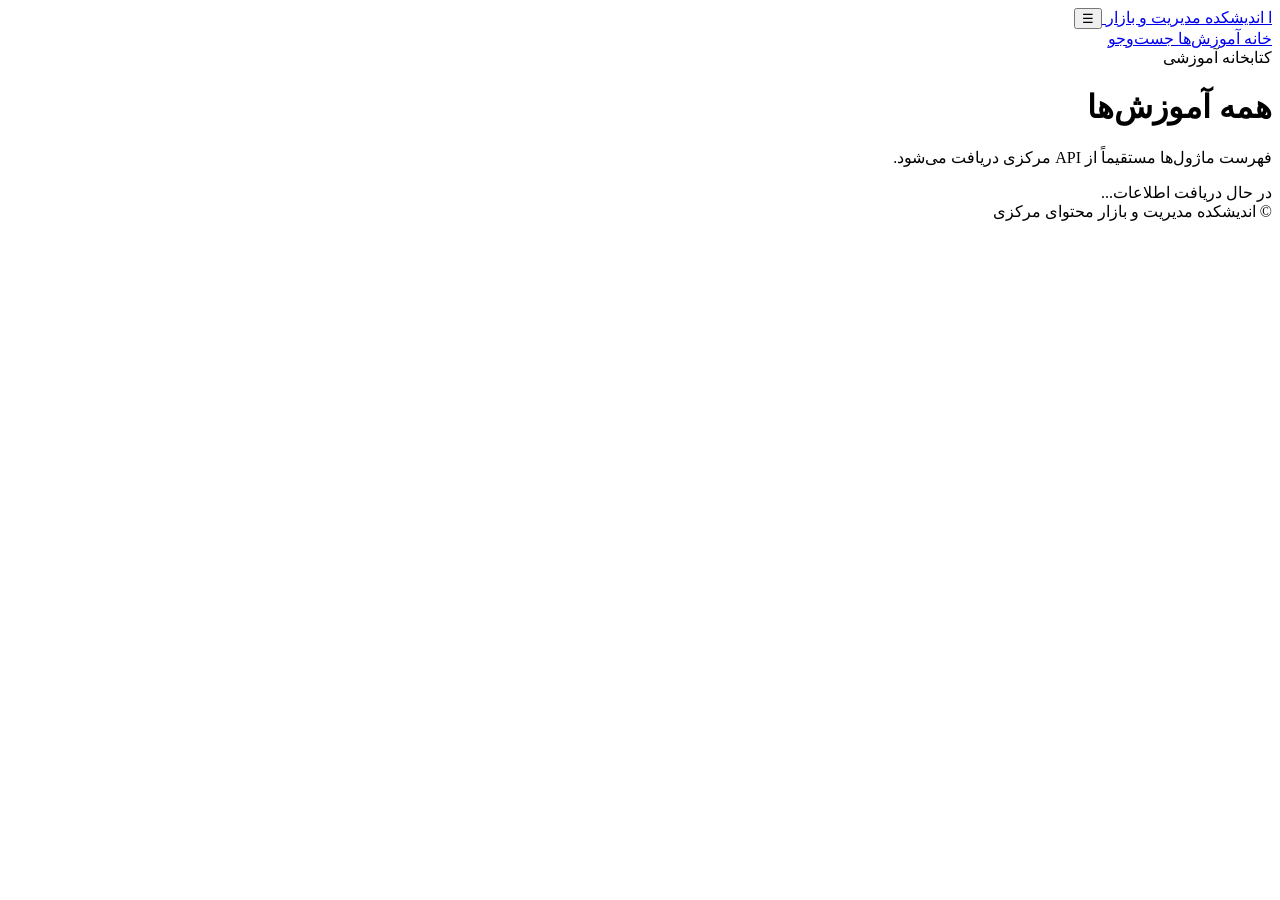
==== website/modules.html @ 37e37bcb "Create modules.html" ====
<!DOCTYPE html>
<html lang="fa" dir="rtl">
<head>

    <meta charset="UTF-8">

    <meta
        name="viewport"
        content="width=device-width, initial-scale=1.0"
    >

    <title>
        آموزش‌ها | اندیشکده مدیریت و بازار
    </title>

    <link rel="stylesheet" href="css/style.css">

</head>

<body>

<header class="site-header">

    <div class="container nav">

        <a href="index.html" class="brand">

            <span class="brand-logo">
                ا
            </span>

            <span>
                اندیشکده مدیریت و بازار
            </span>

        </a>

        <button id="menuBtn" class="menu-btn">
            ☰
        </button>

        <nav id="mainNav">

            <a href="index.html">
                خانه
            </a>

            <a href="modules.html" class="active">
                آموزش‌ها
            </a>

            <a href="search.html">
                جست‌وجو
            </a>

        </nav>

    </div>

</header>


<main class="page">

    <div class="container">

        <div class="page-title">

            <span class="eyebrow">
                کتابخانه آموزشی
            </span>

            <h1>
                همه آموزش‌ها
            </h1>

            <p>
                فهرست ماژول‌ها مستقیماً از API مرکزی دریافت می‌شود.
            </p>

        </div>


        <div id="modulesGrid" class="card-grid">

            <div class="loading">
                در حال دریافت اطلاعات...
            </div>

        </div>

    </div>

</main>


<footer>

    <div class="container footer-content">

        <span>
            © اندیشکده مدیریت و بازار
        </span>

        <span>
            محتوای مرکزی
        </span>

    </div>

</footer>


<script src="js/api.js"></script>
<script src="js/modules.js"></script>

</body>
</html>
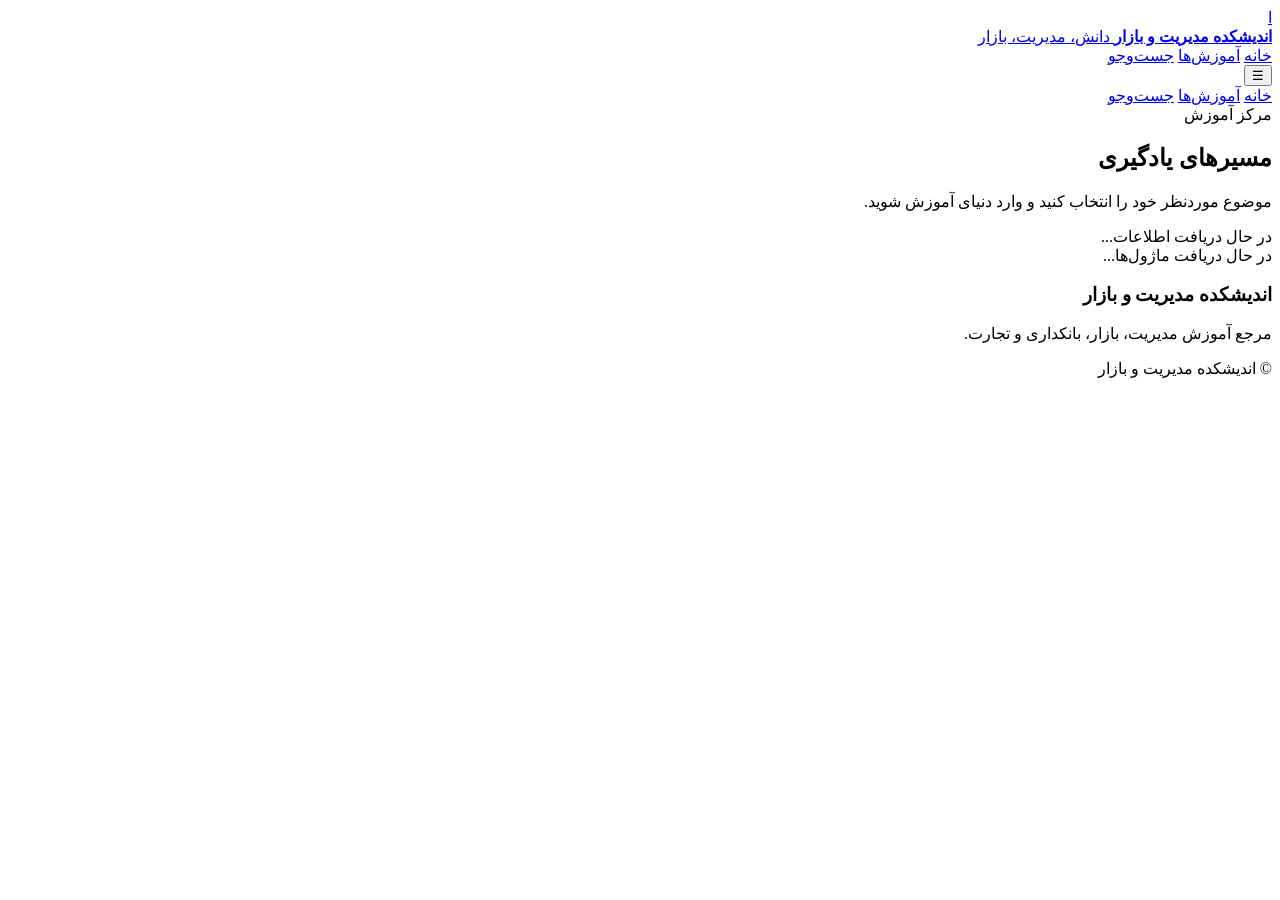
==== commit 4f4590d2: "Update modules.html" ====
--- a/website/modules.html
+++ b/website/modules.html
@@ -3,15 +3,12 @@
 <head>
 
     <meta charset="UTF-8">
+    <meta name="viewport" content="width=device-width, initial-scale=1.0">
 
-    <meta
-        name="viewport"
-        content="width=device-width, initial-scale=1.0"
-    >
+    <meta name="description"
+          content="ماژول‌های آموزشی اندیشکده مدیریت و بازار">
 
-    <title>
-        آموزش‌ها | اندیشکده مدیریت و بازار
-    </title>
+    <title>آموزش‌ها | اندیشکده مدیریت و بازار</title>
 
     <link rel="stylesheet" href="css/style.css">
 
@@ -21,97 +18,105 @@
 
 <header class="site-header">
 
-    <div class="container nav">
+    <div class="container nav-container">
 
         <a href="index.html" class="brand">
+            <div class="brand-icon">ا</div>
 
-            <span class="brand-logo">
-                ا
-            </span>
-
-            <span>
-                اندیشکده مدیریت و بازار
-            </span>
-
+            <div>
+                <strong>اندیشکده مدیریت و بازار</strong>
+                <span>دانش، مدیریت، بازار</span>
+            </div>
         </a>
 
-        <button id="menuBtn" class="menu-btn">
+        <nav class="main-nav">
+            <a href="index.html">خانه</a>
+            <a class="active" href="modules.html">آموزش‌ها</a>
+            <a href="search.html">جست‌وجو</a>
+        </nav>
+
+        <button class="mobile-menu-btn" id="mobileMenuBtn">
             ☰
         </button>
 
-        <nav id="mainNav">
+    </div>
 
-            <a href="index.html">
-                خانه
-            </a>
-
-            <a href="modules.html" class="active">
-                آموزش‌ها
-            </a>
-
-            <a href="search.html">
-                جست‌وجو
-            </a>
-
-        </nav>
-
+    <div class="mobile-nav" id="mobileNav">
+        <a href="index.html">خانه</a>
+        <a href="modules.html">آموزش‌ها</a>
+        <a href="search.html">جست‌وجو</a>
     </div>
 
 </header>
 
 
-<main class="page">
+<main>
+
+<section class="page-hero">
 
     <div class="container">
 
-        <div class="page-title">
+        <span class="section-label">
+            مرکز آموزش
+        </span>
 
-            <span class="eyebrow">
-                کتابخانه آموزشی
-            </span>
+        <h1>
+            مسیرهای یادگیری
+        </h1>
 
-            <h1>
-                همه آموزش‌ها
-            </h1>
+        <p>
+            موضوع موردنظر خود را انتخاب کنید و وارد دنیای آموزش شوید.
+        </p>
 
-            <p>
-                فهرست ماژول‌ها مستقیماً از API مرکزی دریافت می‌شود.
-            </p>
+    </div>
 
+</section>
+
+
+<section class="section">
+
+    <div class="container">
+
+        <div id="modulesStatus" class="api-status">
+            در حال دریافت اطلاعات...
         </div>
 
+        <div id="modulesGrid" class="module-grid">
 
-        <div id="modulesGrid" class="card-grid">
-
-            <div class="loading">
-                در حال دریافت اطلاعات...
+            <div class="loading-card">
+                در حال دریافت ماژول‌ها...
             </div>
 
         </div>
 
     </div>
 
+</section>
+
 </main>
 
 
-<footer>
+<footer class="site-footer">
 
-    <div class="container footer-content">
+    <div class="container footer-grid">
 
-        <span>
-            © اندیشکده مدیریت و بازار
-        </span>
+        <div>
+            <h3>اندیشکده مدیریت و بازار</h3>
+            <p>مرجع آموزش مدیریت، بازار، بانکداری و تجارت.</p>
+        </div>
 
-        <span>
-            محتوای مرکزی
-        </span>
+    </div>
 
+    <div class="footer-bottom">
+        © <span id="currentYear"></span>
+        اندیشکده مدیریت و بازار
     </div>
 
 </footer>
 
 
 <script src="js/api.js"></script>
+<script src="js/common.js"></script>
 <script src="js/modules.js"></script>
 
 </body>
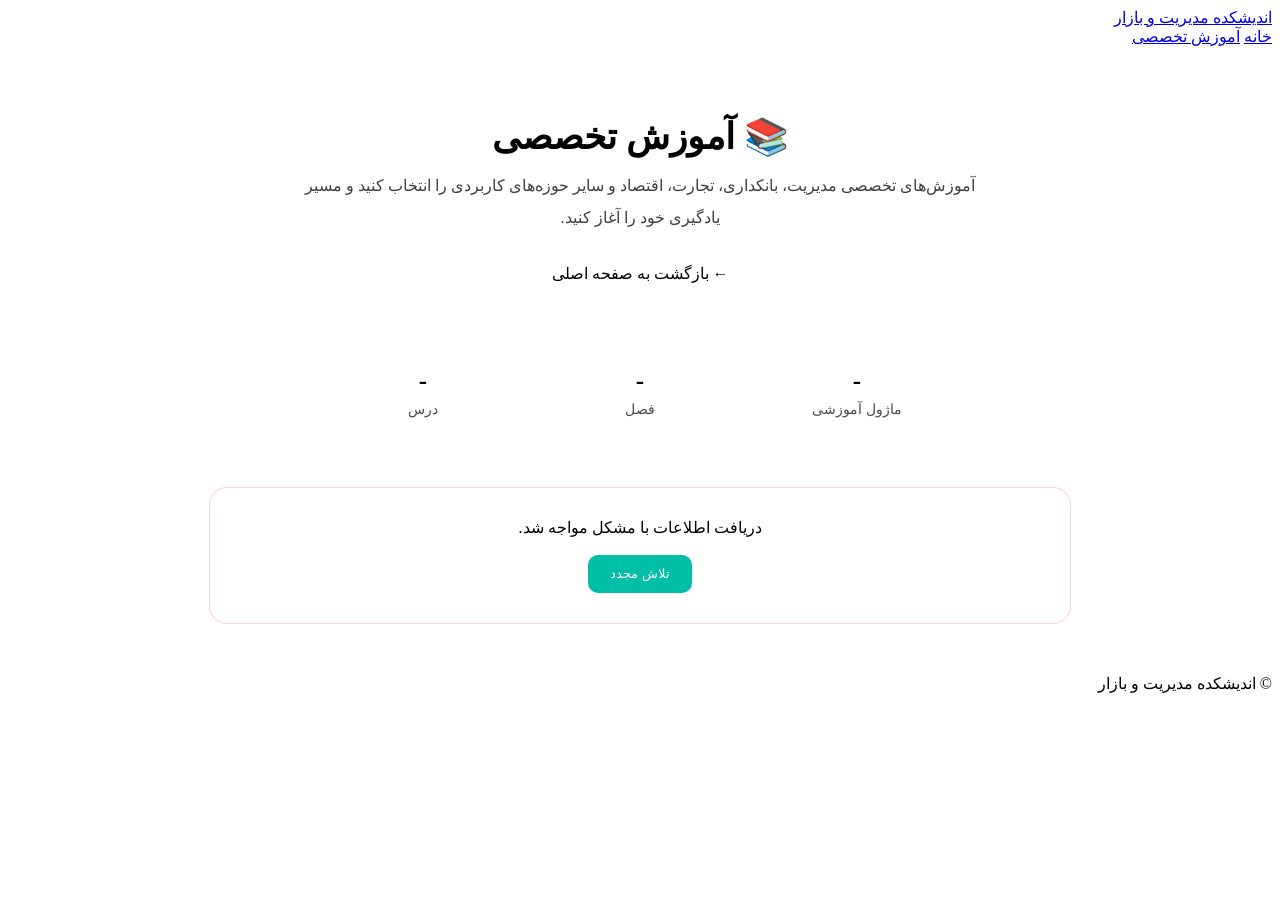
==== commit 28190a59: "Update modules.html" ====
--- a/website/modules.html
+++ b/website/modules.html
@@ -1,123 +1,749 @@
 <!DOCTYPE html>
 <html lang="fa" dir="rtl">
 <head>
-
     <meta charset="UTF-8">
     <meta name="viewport" content="width=device-width, initial-scale=1.0">
 
-    <meta name="description"
-          content="ماژول‌های آموزشی اندیشکده مدیریت و بازار">
-
-    <title>آموزش‌ها | اندیشکده مدیریت و بازار</title>
-
-    <link rel="stylesheet" href="css/style.css">
-
+    <title>آموزش تخصصی | اندیشکده مدیریت و بازار</title>
+
+    <meta
+        name="description"
+        content="دوره‌ها و آموزش‌های تخصصی اندیشکده مدیریت و بازار"
+    >
+
+    <link rel="stylesheet" href="style.css">
+
+    <style>
+        .page-header {
+            padding: 70px 20px 30px;
+            text-align: center;
+        }
+
+        .page-header h1 {
+            margin: 0 0 12px;
+            font-size: 36px;
+        }
+
+        .page-header p {
+            margin: 0 auto;
+            max-width: 700px;
+            opacity: .75;
+            line-height: 2;
+        }
+
+        .stats {
+            display: flex;
+            justify-content: center;
+            gap: 15px;
+            flex-wrap: wrap;
+            margin: 25px auto 45px;
+            padding: 0 20px;
+        }
+
+        .stat-box {
+            min-width: 150px;
+            padding: 18px 25px;
+            border-radius: 16px;
+            background: rgba(255,255,255,.06);
+            border: 1px solid rgba(255,255,255,.08);
+            text-align: center;
+        }
+
+        .stat-box strong {
+            display: block;
+            font-size: 25px;
+            margin-bottom: 5px;
+        }
+
+        .stat-box span {
+            opacity: .7;
+            font-size: 14px;
+        }
+
+        .modules-container {
+            width: min(1200px, calc(100% - 40px));
+            margin: 0 auto 70px;
+
+            display: grid;
+            grid-template-columns: repeat(auto-fit, minmax(260px, 1fr));
+            gap: 20px;
+        }
+
+        .module-card {
+            display: block;
+            text-decoration: none;
+            color: inherit;
+
+            padding: 28px;
+            min-height: 220px;
+
+            border-radius: 22px;
+            background: rgba(255,255,255,.055);
+            border: 1px solid rgba(255,255,255,.09);
+
+            transition:
+                transform .25s ease,
+                border-color .25s ease,
+                background .25s ease,
+                box-shadow .25s ease;
+        }
+
+        .module-card:hover {
+            transform: translateY(-6px);
+            border-color: rgba(0, 200, 180, .45);
+            background: rgba(255,255,255,.08);
+            box-shadow: 0 15px 40px rgba(0,0,0,.18);
+        }
+
+        .module-icon {
+            width: 55px;
+            height: 55px;
+
+            display: flex;
+            align-items: center;
+            justify-content: center;
+
+            border-radius: 16px;
+            background: rgba(0, 200, 180, .12);
+
+            font-size: 26px;
+            margin-bottom: 20px;
+        }
+
+        .module-card h2 {
+            margin: 0 0 12px;
+            font-size: 21px;
+        }
+
+        .module-card p {
+            margin: 0 0 20px;
+            line-height: 1.9;
+            opacity: .7;
+            min-height: 55px;
+        }
+
+        .module-meta {
+            display: flex;
+            gap: 10px;
+            flex-wrap: wrap;
+        }
+
+        .module-meta span {
+            display: inline-block;
+            padding: 6px 11px;
+            border-radius: 9px;
+            background: rgba(255,255,255,.06);
+            font-size: 13px;
+            opacity: .8;
+        }
+
+        .loading,
+        .error,
+        .empty {
+            width: min(800px, calc(100% - 40px));
+            margin: 50px auto;
+            padding: 30px;
+            text-align: center;
+            border-radius: 18px;
+            background: rgba(255,255,255,.05);
+        }
+
+        .error {
+            border: 1px solid rgba(255,80,80,.25);
+        }
+
+        .retry-button {
+            margin-top: 18px;
+            padding: 11px 22px;
+            border: 0;
+            border-radius: 10px;
+            cursor: pointer;
+            font-family: inherit;
+            background: #00bfa6;
+            color: white;
+        }
+
+        .back-home {
+            display: inline-block;
+            margin-top: 20px;
+            padding: 10px 18px;
+            border-radius: 10px;
+            text-decoration: none;
+            background: rgba(255,255,255,.06);
+            color: inherit;
+        }
+
+        @media (max-width: 600px) {
+            .page-header {
+                padding-top: 45px;
+            }
+
+            .page-header h1 {
+                font-size: 28px;
+            }
+
+            .modules-container {
+                width: min(100% - 25px, 1200px);
+                grid-template-columns: 1fr;
+            }
+
+            .stat-box {
+                min-width: 120px;
+            }
+        }
+    </style>
 </head>
 
 <body>
 
-<header class="site-header">
-
-    <div class="container nav-container">
-
-        <a href="index.html" class="brand">
-            <div class="brand-icon">ا</div>
+    <!-- Header -->
+    <header>
+        <div class="container">
+
+            <a href="index.html" class="logo">
+                اندیشکده مدیریت و بازار
+            </a>
+
+            <nav>
+                <a href="index.html">خانه</a>
+                <a href="modules.html" class="active">آموزش تخصصی</a>
+            </nav>
+
+        </div>
+    </header>
+
+
+    <!-- Page Header -->
+    <main>
+
+        <section class="page-header">
+
+            <h1>📚 آموزش تخصصی</h1>
+
+            <p>
+                آموزش‌های تخصصی مدیریت، بانکداری، تجارت، اقتصاد و سایر حوزه‌های
+                کاربردی را انتخاب کنید و مسیر یادگیری خود را آغاز کنید.
+            </p>
+
+            <a href="index.html" class="back-home">
+                ← بازگشت به صفحه اصلی
+            </a>
+
+        </section>
+
+
+        <!-- Statistics -->
+        <section class="stats" id="stats">
+
+            <div class="stat-box">
+                <strong id="moduleCount">-</strong>
+                <span>ماژول آموزشی</span>
+            </div>
+
+            <div class="stat-box">
+                <strong id="chapterCount">-</strong>
+                <span>فصل</span>
+            </div>
+
+            <div class="stat-box">
+                <strong id="lessonCount">-</strong>
+                <span>درس</span>
+            </div>
+
+        </section>
+
+
+        <!-- Loading -->
+        <div id="loading" class="loading">
+            در حال دریافت دوره‌های آموزشی...
+        </div>
+
+
+        <!-- Error -->
+        <div id="error" class="error" style="display:none;">
 
             <div>
-                <strong>اندیشکده مدیریت و بازار</strong>
-                <span>دانش، مدیریت، بازار</span>
+                دریافت اطلاعات با مشکل مواجه شد.
             </div>
-        </a>
-
-        <nav class="main-nav">
-            <a href="index.html">خانه</a>
-            <a class="active" href="modules.html">آموزش‌ها</a>
-            <a href="search.html">جست‌وجو</a>
-        </nav>
-
-        <button class="mobile-menu-btn" id="mobileMenuBtn">
-            ☰
-        </button>
-
-    </div>
-
-    <div class="mobile-nav" id="mobileNav">
-        <a href="index.html">خانه</a>
-        <a href="modules.html">آموزش‌ها</a>
-        <a href="search.html">جست‌وجو</a>
-    </div>
-
-</header>
-
-
-<main>
-
-<section class="page-hero">
-
-    <div class="container">
-
-        <span class="section-label">
-            مرکز آموزش
-        </span>
-
-        <h1>
-            مسیرهای یادگیری
-        </h1>
-
-        <p>
-            موضوع موردنظر خود را انتخاب کنید و وارد دنیای آموزش شوید.
-        </p>
-
-    </div>
-
-</section>
-
-
-<section class="section">
-
-    <div class="container">
-
-        <div id="modulesStatus" class="api-status">
-            در حال دریافت اطلاعات...
+
+            <button
+                id="retryButton"
+                class="retry-button"
+                type="button"
+            >
+                تلاش مجدد
+            </button>
+
         </div>
 
-        <div id="modulesGrid" class="module-grid">
-
-            <div class="loading-card">
-                در حال دریافت ماژول‌ها...
-            </div>
-
+
+        <!-- Empty -->
+        <div id="empty" class="empty" style="display:none;">
+            هنوز ماژول آموزشی‌ای ثبت نشده است.
         </div>
 
-    </div>
-
-</section>
-
-</main>
-
-
-<footer class="site-footer">
-
-    <div class="container footer-grid">
-
-        <div>
-            <h3>اندیشکده مدیریت و بازار</h3>
-            <p>مرجع آموزش مدیریت، بازار، بانکداری و تجارت.</p>
+
+        <!-- Modules -->
+        <section
+            id="modulesContainer"
+            class="modules-container"
+            style="display:none;"
+        ></section>
+
+    </main>
+
+
+    <!-- Footer -->
+    <footer>
+
+        <div class="container">
+
+            <p>
+                © اندیشکده مدیریت و بازار
+            </p>
+
         </div>
 
-    </div>
-
-    <div class="footer-bottom">
-        © <span id="currentYear"></span>
-        اندیشکده مدیریت و بازار
-    </div>
-
-</footer>
-
-
-<script src="js/api.js"></script>
-<script src="js/common.js"></script>
-<script src="js/modules.js"></script>
+    </footer>
+
+
+    <script>
+
+        /*
+         * API
+         *
+         * در Render، درخواست /api به API ربات متصل می‌شود.
+         *
+         * بنابراین لازم نیست آدرس دامنه ربات را اینجا هاردکد کنیم.
+         */
+
+        const API_BASE = "/api";
+
+
+        /*
+         * عناصر صفحه
+         */
+
+        const loadingElement =
+            document.getElementById("loading");
+
+        const errorElement =
+            document.getElementById("error");
+
+        const emptyElement =
+            document.getElementById("empty");
+
+        const modulesContainer =
+            document.getElementById("modulesContainer");
+
+        const retryButton =
+            document.getElementById("retryButton");
+
+        const moduleCountElement =
+            document.getElementById("moduleCount");
+
+        const chapterCountElement =
+            document.getElementById("chapterCount");
+
+        const lessonCountElement =
+            document.getElementById("lessonCount");
+
+
+        /*
+         * آیکون ماژول‌ها
+         */
+
+        const moduleIcons = {
+
+            banking: "🏦",
+
+            management: "📚",
+
+            international_trade: "🌍",
+
+            marketing_sales: "📈",
+
+            economics_market: "💰",
+
+            employment_exam: "📝",
+
+            psychology_social_work: "🧠",
+
+            finance: "💳",
+
+            default: "📘"
+
+        };
+
+
+        /*
+         * گرفتن آیکون
+         */
+
+        function getModuleIcon(moduleId) {
+
+            return moduleIcons[moduleId] ||
+                   moduleIcons.default;
+
+        }
+
+
+        /*
+         * فرار دادن متن از HTML
+         *
+         * برای اینکه اگر محتوای API شامل HTML ناخواسته بود،
+         * مستقیماً وارد صفحه نشود.
+         */
+
+        function escapeHTML(value) {
+
+            if (value === null || value === undefined) {
+                return "";
+            }
+
+            return String(value)
+                .replace(/&/g, "&amp;")
+                .replace(/</g, "&lt;")
+                .replace(/>/g, "&gt;")
+                .replace(/"/g, "&quot;")
+                .replace(/'/g, "&#039;");
+        }
+
+
+        /*
+         * دریافت اطلاعات API
+         */
+
+        async function fetchJSON(url) {
+
+            const response = await fetch(url, {
+                method: "GET",
+                headers: {
+                    "Accept": "application/json"
+                }
+            });
+
+            if (!response.ok) {
+
+                throw new Error(
+                    `HTTP ${response.status}`
+                );
+
+            }
+
+            return await response.json();
+        }
+
+
+        /*
+         * نمایش وضعیت اولیه
+         */
+
+        function showLoading() {
+
+            loadingElement.style.display = "block";
+
+            errorElement.style.display = "none";
+
+            emptyElement.style.display = "none";
+
+            modulesContainer.style.display = "none";
+
+        }
+
+
+        /*
+         * نمایش خطا
+         */
+
+        function showError() {
+
+            loadingElement.style.display = "none";
+
+            errorElement.style.display = "block";
+
+            emptyElement.style.display = "none";
+
+            modulesContainer.style.display = "none";
+
+        }
+
+
+        /*
+         * نمایش محتوای اصلی
+         */
+
+        function showContent() {
+
+            loadingElement.style.display = "none";
+
+            errorElement.style.display = "none";
+
+        }
+
+
+        /*
+         * ساخت کارت ماژول
+         */
+
+        function createModuleCard(module) {
+
+            /*
+             * شناسه واقعی ماژول
+             *
+             * برای بانکداری:
+             *
+             * banking
+             *
+             * لینک نهایی:
+             *
+             * chapter.html?module=banking
+             */
+
+            const moduleId =
+                String(module.id || "").trim();
+
+
+            if (!moduleId) {
+                return "";
+            }
+
+
+            const title =
+                escapeHTML(
+                    module.title ||
+                    "ماژول آموزشی"
+                );
+
+
+            const description =
+                escapeHTML(
+                    module.description ||
+                    "مشاهده فصل‌ها و درس‌های آموزشی"
+                );
+
+
+            const chapterCount =
+                Number(module.chapter_count || 0);
+
+
+            const lessonCount =
+                Number(module.lesson_count || 0);
+
+
+            /*
+             * لینک بسیار مهم
+             */
+
+            const chapterURL =
+                `chapter.html?module=${encodeURIComponent(moduleId)}`;
+
+
+            return `
+
+                <a
+                    href="${chapterURL}"
+                    class="module-card"
+                    data-module="${escapeHTML(moduleId)}"
+                >
+
+                    <div class="module-icon">
+                        ${getModuleIcon(moduleId)}
+                    </div>
+
+                    <h2>
+                        ${title}
+                    </h2>
+
+                    <p>
+                        ${description}
+                    </p>
+
+                    <div class="module-meta">
+
+                        <span>
+                            📖 ${chapterCount} فصل
+                        </span>
+
+                        <span>
+                            📝 ${lessonCount} درس
+                        </span>
+
+                    </div>
+
+                </a>
+
+            `;
+
+        }
+
+
+        /*
+         * نمایش ماژول‌ها
+         */
+
+        function renderModules(modules) {
+
+            if (!Array.isArray(modules)) {
+
+                throw new Error(
+                    "ساختار اطلاعات ماژول‌ها نامعتبر است."
+                );
+
+            }
+
+
+            if (modules.length === 0) {
+
+                loadingElement.style.display = "none";
+
+                errorElement.style.display = "none";
+
+                emptyElement.style.display = "block";
+
+                modulesContainer.style.display = "none";
+
+                return;
+
+            }
+
+
+            const cards = modules
+                .map(createModuleCard)
+                .filter(Boolean)
+                .join("");
+
+
+            modulesContainer.innerHTML = cards;
+
+            modulesContainer.style.display = "grid";
+
+            emptyElement.style.display = "none";
+
+        }
+
+
+        /*
+         * دریافت آمار
+         */
+
+        async function loadStats() {
+
+            try {
+
+                const data =
+                    await fetchJSON(API_BASE);
+
+                if (data.statistics) {
+
+                    moduleCountElement.textContent =
+                        data.statistics.modules ?? "-";
+
+                    chapterCountElement.textContent =
+                        data.statistics.chapters ?? "-";
+
+                    lessonCountElement.textContent =
+                        data.statistics.lessons ?? "-";
+
+                }
+
+            } catch (error) {
+
+                console.warn(
+                    "Statistics could not be loaded:",
+                    error
+                );
+
+            }
+
+        }
+
+
+        /*
+         * دریافت ماژول‌ها
+         */
+
+        async function loadModules() {
+
+            showLoading();
+
+            try {
+
+                const data =
+                    await fetchJSON(
+                        `${API_BASE}/modules`
+                    );
+
+
+                /*
+                 * API ممکن است مستقیماً آرایه برگرداند
+                 * یا داخل کلید modules قرار دهد.
+                 */
+
+                let modules;
+
+
+                if (Array.isArray(data)) {
+
+                    modules = data;
+
+                } else if (Array.isArray(data.modules)) {
+
+                    modules = data.modules;
+
+                } else {
+
+                    throw new Error(
+                        "API modules structure is invalid."
+                    );
+
+                }
+
+
+                renderModules(modules);
+
+                showContent();
+
+                await loadStats();
+
+            } catch (error) {
+
+                console.error(
+                    "Failed to load modules:",
+                    error
+                );
+
+                showError();
+
+            }
+
+        }
+
+
+        /*
+         * تلاش مجدد
+         */
+
+        retryButton.addEventListener(
+            "click",
+            loadModules
+        );
+
+
+        /*
+         * شروع صفحه
+         */
+
+        document.addEventListener(
+            "DOMContentLoaded",
+            () => {
+
+                loadModules();
+
+            }
+        );
+
+    </script>
 
 </body>
 </html>
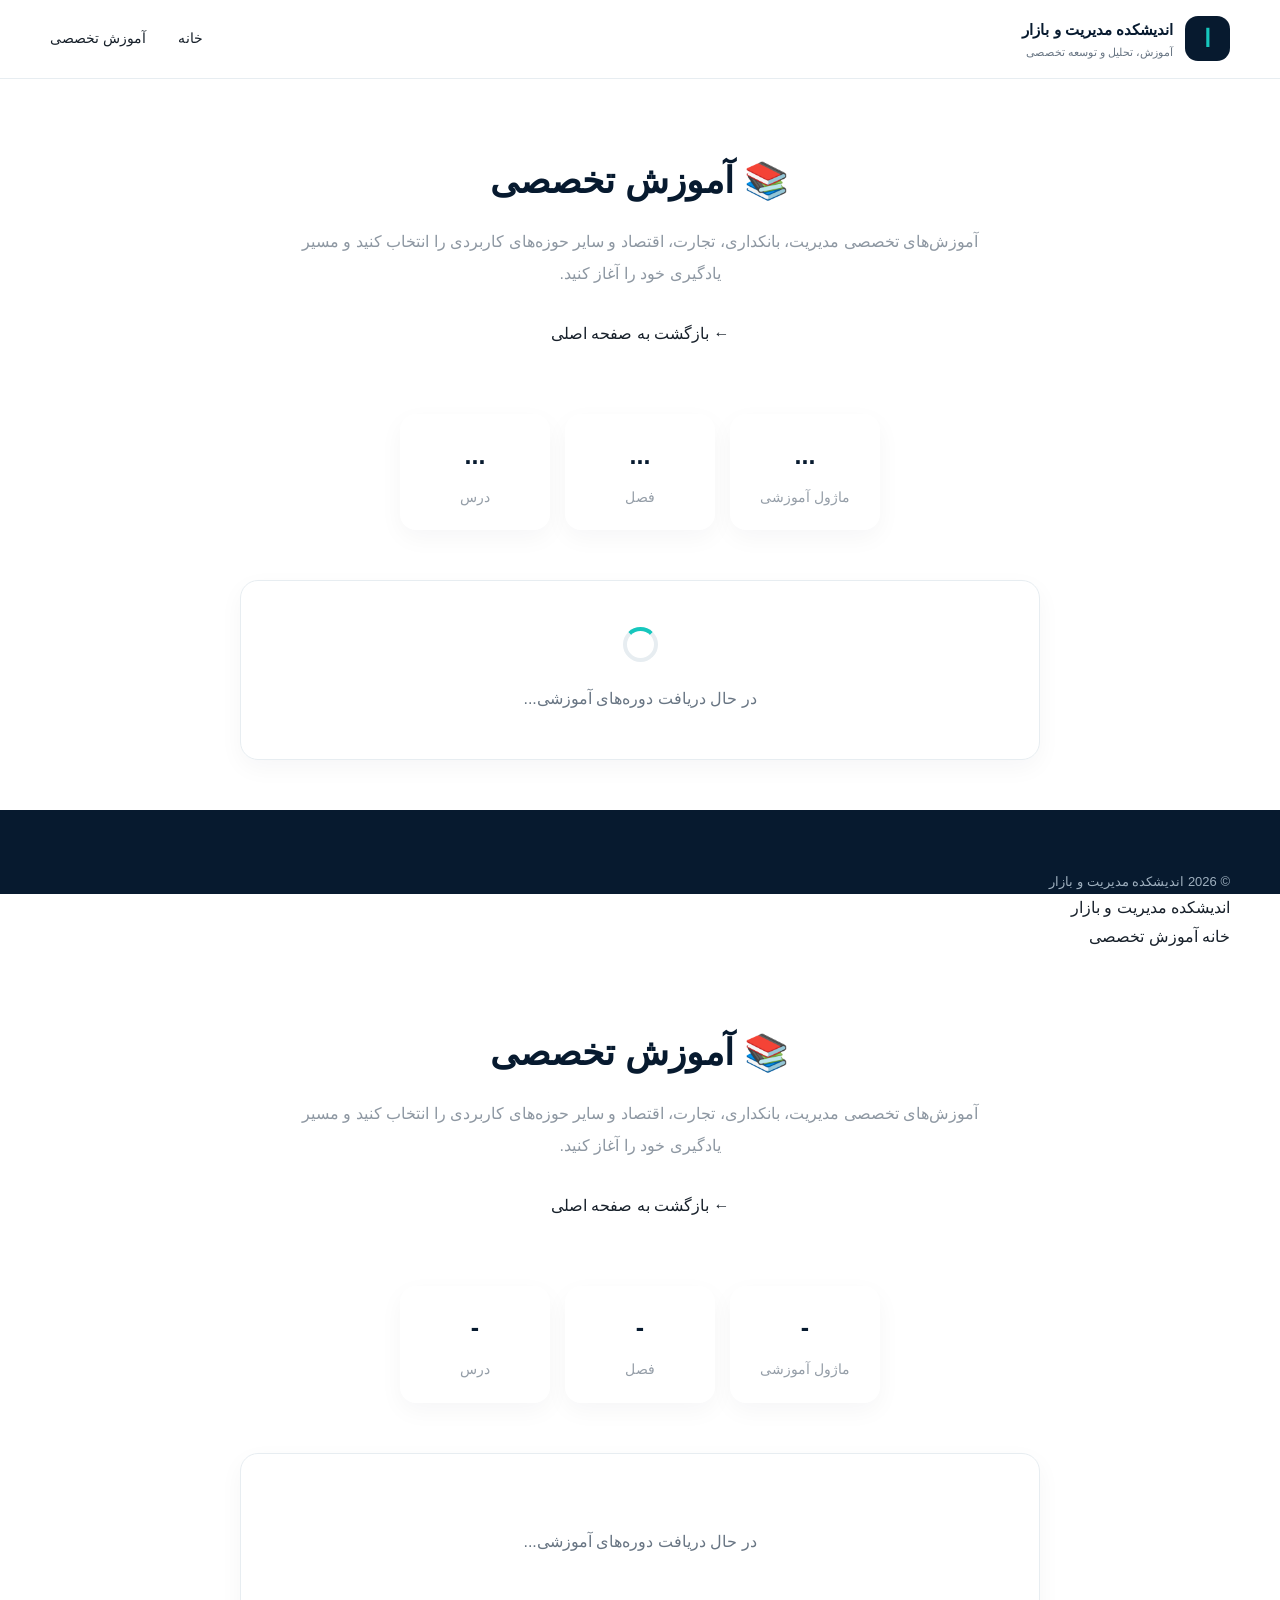
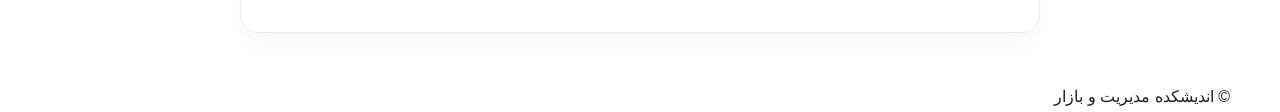
==== commit 713c41e9: "Update modules.html" ====
--- a/website/modules.html
+++ b/website/modules.html
@@ -5,7 +5,406 @@
     <meta name="viewport" content="width=device-width, initial-scale=1.0">
 
     <title>آموزش تخصصی | اندیشکده مدیریت و بازار</title>
-
+<!DOCTYPE html>
+<html lang="fa" dir="rtl">
+<head>
+    <meta charset="UTF-8">
+    <meta
+        name="viewport"
+        content="width=device-width, initial-scale=1.0"
+    >
+    <title>آموزش تخصصی | اندیشکده مدیریت و بازار</title>
+    <meta
+        name="description"
+        content="دوره‌ها و آموزش‌های تخصصی اندیشکده مدیریت و بازار"
+    >
+    <!-- مسیر صحیح CSS -->
+    <link
+        rel="stylesheet"
+        href="css/style.css"
+    >
+    <style>
+        .page-header {
+            padding: 70px 20px 30px;
+            text-align: center;
+        }
+        .page-header h1 {
+            margin: 0 0 12px;
+            font-size: 36px;
+            color: var(--navy);
+        }
+        .page-header p {
+            margin: 0 auto;
+            max-width: 720px;
+            color: var(--muted);
+            line-height: 2;
+        }
+        .back-home {
+            display: inline-flex;
+            align-items: center;
+            justify-content: center;
+            margin-top: 22px;
+            padding: 10px 18px;
+            border-radius: 10px;
+            background: var(--navy);
+            color: white;
+            transition: .2s;
+        }
+        .back-home:hover {
+            transform: translateY(-2px);
+            background: var(--navy-2);
+        }
+        .stats {
+            width: min(900px, calc(100% - 40px));
+            margin: 20px auto 45px;
+            display: grid;
+            grid-template-columns:
+                repeat(3, minmax(0, 1fr));
+            gap: 18px;
+        }
+        .stat-box {
+            background: white;
+            border: 1px solid var(--gray-2);
+            border-radius: var(--radius);
+            padding: 24px;
+            text-align: center;
+            box-shadow:
+                0 8px 25px rgba(7, 26, 47, .04);
+        }
+        .stat-box strong {
+            display: block;
+            color: var(--navy);
+            font-size: 32px;
+            margin-bottom: 5px;
+        }
+        .stat-box span {
+            color: var(--muted);
+            font-size: 13px;
+        }
+        .modules-container {
+            width: min(1200px, calc(100% - 40px));
+            margin: 0 auto 80px;
+            display: grid;
+            grid-template-columns:
+                repeat(3, minmax(0, 1fr));
+            gap: 22px;
+        }
+        .module-card {
+            position: relative;
+            display: block;
+            min-height: 245px;
+            padding: 28px;
+            background: white;
+            border: 1px solid var(--gray-2);
+            border-radius: var(--radius);
+            color: inherit;
+            text-decoration: none;
+            overflow: hidden;
+            box-shadow:
+                0 8px 25px rgba(7, 26, 47, .04);
+            transition:
+                transform .25s ease,
+                box-shadow .25s ease,
+                border-color .25s ease;
+        }
+        .module-card::after {
+            content: "";
+            position: absolute;
+            width: 120px;
+            height: 120px;
+            left: -45px;
+            bottom: -45px;
+            border-radius: 50%;
+            background:
+                rgba(22, 199, 189, .08);
+            pointer-events: none;
+        }
+        .module-card:hover {
+            transform: translateY(-6px);
+            border-color:
+                rgba(22, 199, 189, .45);
+            box-shadow:
+                0 18px 45px
+                rgba(7, 26, 47, .10);
+        }
+        .module-icon {
+            width: 58px;
+            height: 58px;
+            display: grid;
+            place-items: center;
+            margin-bottom: 18px;
+            border-radius: 16px;
+            background: var(--gray);
+            font-size: 27px;
+        }
+        .module-card h2 {
+            margin: 0 0 10px;
+            color: var(--navy);
+            font-size: 20px;
+        }
+        .module-card p {
+            margin: 0;
+            min-height: 52px;
+            color: var(--muted);
+            font-size: 13px;
+            line-height: 1.9;
+        }
+        .module-meta {
+            display: flex;
+            flex-wrap: wrap;
+            gap: 9px;
+            margin-top: 20px;
+        }
+        .module-meta span {
+            display: inline-flex;
+            align-items: center;
+            padding: 6px 10px;
+            border-radius: 9px;
+            background: var(--gray);
+            color: var(--muted);
+            font-size: 12px;
+        }
+        .loading,
+        .error,
+        .empty {
+            width: min(800px, calc(100% - 40px));
+            margin: 50px auto;
+            padding: 30px;
+            text-align: center;
+            background: white;
+            border: 1px solid var(--gray-2);
+            border-radius: 18px;
+            box-shadow:
+                0 8px 25px
+                rgba(7, 26, 47, .04);
+        }
+        .loading p,
+        .error p,
+        .empty p {
+            margin: 10px 0 0;
+            color: var(--muted);
+            line-height: 1.9;
+        }
+        .error {
+            border-color:
+                rgba(220, 60, 60, .25);
+        }
+        .error-title {
+            color: #b42318;
+            font-weight: 700;
+            margin-bottom: 8px;
+        }
+        .error-details {
+            color: var(--muted);
+            font-size: 13px;
+            direction: ltr;
+            word-break: break-word;
+        }
+        .retry-button {
+            margin-top: 18px;
+            padding: 11px 22px;
+            border: 0;
+            border-radius: 10px;
+            cursor: pointer;
+            font-family: inherit;
+            background: var(--turquoise);
+            color: var(--navy);
+            font-weight: 700;
+            transition: .2s;
+        }
+        .retry-button:hover {
+            transform: translateY(-2px);
+        }
+        .spinner {
+            width: 35px;
+            height: 35px;
+            margin: 0 auto 12px;
+            border: 4px solid var(--gray-2);
+            border-top-color:
+                var(--turquoise);
+            border-radius: 50%;
+            animation:
+                modulesSpinner .8s linear infinite;
+        }
+        @keyframes modulesSpinner {
+            to {
+                transform: rotate(360deg);
+            }
+        }
+        @media (max-width: 900px) {
+            .modules-container {
+                grid-template-columns:
+                    repeat(2, minmax(0, 1fr));
+            }
+        }
+        @media (max-width: 650px) {
+            .page-header {
+                padding-top: 45px;
+            }
+            .page-header h1 {
+                font-size: 28px;
+            }
+            .stats {
+                grid-template-columns: 1fr;
+                width: min(500px, calc(100% - 25px));
+            }
+            .modules-container {
+                width: min(100% - 25px, 1200px);
+                grid-template-columns: 1fr;
+                gap: 16px;
+            }
+            .module-card {
+                min-height: auto;
+            }
+        }
+    </style>
+</head>
+<body>
+<header class="header">
+    <div class="container nav">
+        <a
+            href="index.html"
+            class="brand"
+        >
+            <div class="brand-logo">
+                ا
+            </div>
+            <div class="brand-text">
+                <strong>
+                    اندیشکده مدیریت و بازار
+                </strong>
+                <span>
+                    آموزش، تحلیل و توسعه تخصصی
+                </span>
+            </div>
+        </a>
+        <nav class="desktop-menu">
+            <a href="index.html">
+                خانه
+            </a>
+            <a
+                href="modules.html"
+                class="active"
+            >
+                آموزش تخصصی
+            </a>
+        </nav>
+    </div>
+</header>
+<main>
+    <section class="page-header">
+        <h1>
+            📚 آموزش تخصصی
+        </h1>
+        <p>
+            آموزش‌های تخصصی مدیریت، بانکداری،
+            تجارت، اقتصاد و سایر حوزه‌های کاربردی
+            را انتخاب کنید و مسیر یادگیری خود را آغاز کنید.
+        </p>
+        <a
+            href="index.html"
+            class="back-home"
+        >
+            ← بازگشت به صفحه اصلی
+        </a>
+    </section>
+    <section
+        class="stats"
+        id="stats"
+    >
+        <div class="stat-box">
+            <strong id="moduleCount">
+                ...
+            </strong>
+            <span>
+                ماژول آموزشی
+            </span>
+        </div>
+        <div class="stat-box">
+            <strong id="chapterCount">
+                ...
+            </strong>
+            <span>
+                فصل
+            </span>
+        </div>
+        <div class="stat-box">
+            <strong id="lessonCount">
+                ...
+            </strong>
+            <span>
+                درس
+            </span>
+        </div>
+    </section>
+    <div
+        id="loading"
+        class="loading"
+    >
+        <div class="spinner"></div>
+        <p>
+            در حال دریافت دوره‌های آموزشی...
+        </p>
+    </div>
+    <div
+        id="error"
+        class="error"
+        style="display:none;"
+    >
+        <div class="error-title">
+            دریافت اطلاعات با مشکل مواجه شد.
+        </div>
+        <p>
+            ارتباط با سیستم آموزشی برقرار نشد.
+        </p>
+        <div
+            id="errorDetails"
+            class="error-details"
+        ></div>
+        <button
+            id="retryButton"
+            class="retry-button"
+            type="button"
+        >
+            تلاش مجدد
+        </button>
+    </div>
+    <div
+        id="empty"
+        class="empty"
+        style="display:none;"
+    >
+        <div>
+            هنوز ماژول آموزشی‌ای ثبت نشده است.
+        </div>
+        <p>
+            در حال حاضر محتوایی برای نمایش وجود ندارد.
+        </p>
+    </div>
+    <section
+        id="modulesContainer"
+        class="modules-container"
+        style="display:none;"
+    ></section>
+</main>
+<footer class="footer">
+    <div class="container">
+        <p>
+            © 2026 اندیشکده مدیریت و بازار
+        </p>
+    </div>
+</footer>
+<!--
+    ترتیب بارگذاری مهم است:
+    1. api.js
+    2. modules.js
+    api.js توابع ارتباط با API را ایجاد می‌کند.
+    modules.js از همان توابع استفاده می‌کند.
+-->
+<script src="js/api.js"></script>
+<script src="js/modules.js"></script>
+</body>
+</html>
     <meta
         name="description"
         content="دوره‌ها و آموزش‌های تخصصی اندیشکده مدیریت و بازار"
--- a/website/css/style.css
+++ b/website/css/style.css
@@ -0,0 +1,872 @@
+@import url('https://fonts.googleapis.com/css2?family=Vazirmatn:wght@300;400;500;600;700;800&display=swap');
+
+:root {
+    --navy: #071a2f;
+    --navy-2: #0c2945;
+    --turquoise: #16c7bd;
+    --turquoise-dark: #0d9f98;
+    --white: #ffffff;
+    --gray: #f4f7f9;
+    --gray-2: #e7edf1;
+    --text: #17202a;
+    --muted: #687583;
+    --shadow: 0 18px 45px rgba(7, 26, 47, 0.10);
+    --radius: 18px;
+}
+
+* {
+    margin: 0;
+    padding: 0;
+    box-sizing: border-box;
+}
+
+html {
+    scroll-behavior: smooth;
+}
+
+body {
+    font-family: "Vazirmatn", sans-serif;
+    background: var(--white);
+    color: var(--text);
+    line-height: 1.8;
+}
+
+a {
+    color: inherit;
+    text-decoration: none;
+}
+
+button {
+    font-family: inherit;
+}
+
+.container {
+    width: min(1180px, calc(100% - 40px));
+    margin: 0 auto;
+}
+
+
+/* HEADER */
+
+.header {
+    position: sticky;
+    top: 0;
+    z-index: 1000;
+    background: rgba(255, 255, 255, 0.95);
+    backdrop-filter: blur(14px);
+    border-bottom: 1px solid var(--gray-2);
+}
+
+.nav {
+    min-height: 78px;
+    display: flex;
+    align-items: center;
+    justify-content: space-between;
+}
+
+.brand {
+    display: flex;
+    align-items: center;
+    gap: 12px;
+}
+
+.brand-logo {
+    width: 45px;
+    height: 45px;
+    border-radius: 13px;
+    background: var(--navy);
+    color: var(--turquoise);
+    display: grid;
+    place-items: center;
+    font-size: 24px;
+    font-weight: 800;
+}
+
+.brand-text {
+    display: flex;
+    flex-direction: column;
+}
+
+.brand-text strong {
+    font-size: 15px;
+    color: var(--navy);
+}
+
+.brand-text span {
+    font-size: 11px;
+    color: var(--muted);
+}
+
+.desktop-menu {
+    display: flex;
+    align-items: center;
+    gap: 32px;
+}
+
+.desktop-menu a {
+    color: var(--text);
+    font-size: 14px;
+    transition: .2s;
+}
+
+.desktop-menu a:hover {
+    color: var(--turquoise-dark);
+}
+
+.mobile-menu-btn {
+    display: none;
+    border: none;
+    background: var(--navy);
+    color: white;
+    width: 42px;
+    height: 42px;
+    border-radius: 10px;
+    font-size: 21px;
+    cursor: pointer;
+}
+
+.mobile-menu {
+    display: none;
+}
+
+
+/* HERO */
+
+.hero {
+    background:
+        radial-gradient(circle at 85% 30%, rgba(22, 199, 189, .16), transparent 30%),
+        linear-gradient(135deg, #071a2f, #0d2d4b);
+    color: white;
+    padding: 100px 0;
+    overflow: hidden;
+}
+
+.hero-grid {
+    display: grid;
+    grid-template-columns: 1.35fr .65fr;
+    gap: 80px;
+    align-items: center;
+}
+
+.hero-badge {
+    display: inline-flex;
+    padding: 7px 14px;
+    border-radius: 30px;
+    background: rgba(22, 199, 189, .12);
+    border: 1px solid rgba(22, 199, 189, .35);
+    color: #8ff4ed;
+    font-size: 13px;
+    margin-bottom: 22px;
+}
+
+.hero h1 {
+    font-size: clamp(36px, 5vw, 62px);
+    line-height: 1.3;
+    margin-bottom: 24px;
+    font-weight: 800;
+}
+
+.hero h1 span {
+    display: block;
+    color: var(--turquoise);
+}
+
+.hero p {
+    max-width: 680px;
+    color: #c9d6e1;
+    font-size: 16px;
+    line-height: 2;
+}
+
+.hero-buttons {
+    display: flex;
+    gap: 12px;
+    margin-top: 34px;
+}
+
+.btn {
+    display: inline-flex;
+    align-items: center;
+    justify-content: center;
+    padding: 12px 24px;
+    border-radius: 12px;
+    font-size: 14px;
+    font-weight: 600;
+    transition: .25s;
+}
+
+.btn-primary {
+    background: var(--turquoise);
+    color: var(--navy);
+}
+
+.btn-primary:hover {
+    transform: translateY(-2px);
+}
+
+.btn-secondary {
+    border: 1px solid rgba(255,255,255,.2);
+    color: white;
+}
+
+.btn-secondary:hover {
+    background: rgba(255,255,255,.08);
+}
+
+
+/* HERO CARD */
+
+.hero-card {
+    background: rgba(255,255,255,.08);
+    border: 1px solid rgba(255,255,255,.12);
+    border-radius: 25px;
+    padding: 30px;
+    backdrop-filter: blur(15px);
+    box-shadow: 0 30px 80px rgba(0,0,0,.2);
+}
+
+.hero-card-top {
+    display: flex;
+    align-items: center;
+    justify-content: space-between;
+    color: #9fb0c0;
+    margin-bottom: 35px;
+}
+
+.hero-card-top span {
+    font-size: 32px;
+}
+
+.hero-stat-main {
+    display: flex;
+    flex-direction: column;
+    margin-bottom: 30px;
+}
+
+.hero-stat-main strong {
+    font-size: 48px;
+    color: var(--turquoise);
+    line-height: 1;
+}
+
+.hero-stat-main span {
+    color: #b7c6d3;
+    margin-top: 8px;
+}
+
+.hero-card-stats {
+    display: grid;
+    grid-template-columns: 1fr 1fr;
+    gap: 15px;
+}
+
+.hero-card-stats div {
+    border-top: 1px solid rgba(255,255,255,.12);
+    padding-top: 15px;
+}
+
+.hero-card-stats strong {
+    display: block;
+    font-size: 25px;
+}
+
+.hero-card-stats span {
+    color: #a9b8c6;
+    font-size: 12px;
+}
+
+
+/* SECTION */
+
+section {
+    scroll-margin-top: 90px;
+}
+
+.stats-section,
+.courses-section,
+.about-section {
+    padding: 90px 0;
+}
+
+.stats-section {
+    background: var(--gray);
+}
+
+.section-title {
+    text-align: center;
+    margin-bottom: 45px;
+}
+
+.section-title.align-right {
+    text-align: right;
+}
+
+.section-title span {
+    color: var(--turquoise-dark);
+    font-size: 13px;
+    font-weight: 700;
+}
+
+.section-title h2 {
+    font-size: clamp(26px, 4vw, 38px);
+    color: var(--navy);
+    margin-top: 5px;
+}
+
+.section-title p {
+    color: var(--muted);
+    margin-top: 10px;
+}
+
+
+/* STATS */
+
+.stats-grid {
+    display: grid;
+    grid-template-columns: repeat(4, 1fr);
+    gap: 18px;
+}
+
+.stat-card {
+    background: white;
+    border: 1px solid var(--gray-2);
+    border-radius: var(--radius);
+    padding: 28px;
+    text-align: center;
+    box-shadow: 0 8px 25px rgba(7,26,47,.04);
+}
+
+.stat-icon {
+    font-size: 28px;
+    margin-bottom: 8px;
+}
+
+.stat-card strong {
+    display: block;
+    color: var(--navy);
+    font-size: 32px;
+}
+
+.stat-card span {
+    color: var(--muted);
+    font-size: 13px;
+}
+
+
+/* MODULES */
+
+.modules-grid {
+    display: grid;
+    grid-template-columns: repeat(3, 1fr);
+    gap: 22px;
+}
+
+.module-card {
+    position: relative;
+    background: white;
+    border: 1px solid var(--gray-2);
+    border-radius: var(--radius);
+    padding: 28px;
+    min-height: 235px;
+    box-shadow: 0 8px 25px rgba(7,26,47,.04);
+    transition: .25s;
+    overflow: hidden;
+}
+
+.module-card::after {
+    content: "";
+    position: absolute;
+    width: 100px;
+    height: 100px;
+    background: rgba(22,199,189,.07);
+    border-radius: 50%;
+    left: -40px;
+    bottom: -40px;
+}
+
+.module-card:hover {
+    transform: translateY(-5px);
+    box-shadow: var(--shadow);
+    border-color: rgba(22,199,189,.35);
+}
+
+.module-icon {
+    width: 55px;
+    height: 55px;
+    border-radius: 15px;
+    background: var(--gray);
+    display: grid;
+    place-items: center;
+    font-size: 26px;
+    margin-bottom: 20px;
+}
+
+.module-card h3 {
+    font-size: 19px;
+    color: var(--navy);
+    margin-bottom: 8px;
+}
+
+.module-card p {
+    color: var(--muted);
+    font-size: 13px;
+    min-height: 48px;
+}
+
+.module-meta {
+    display: flex;
+    gap: 15px;
+    margin-top: 18px;
+    color: var(--muted);
+    font-size: 12px;
+}
+
+.module-button {
+    margin-top: 20px;
+    display: inline-flex;
+    color: var(--turquoise-dark);
+    font-size: 13px;
+    font-weight: 700;
+}
+
+
+/* ABOUT */
+
+.about-section {
+    background: white;
+}
+
+.about-grid {
+    display: grid;
+    grid-template-columns: 1.4fr .6fr;
+    gap: 70px;
+    align-items: center;
+}
+
+.about-text {
+    color: var(--muted);
+    margin-bottom: 16px;
+    font-size: 15px;
+}
+
+.about-box {
+    padding: 35px;
+    background: var(--navy);
+    color: white;
+    border-radius: 24px;
+    box-shadow: var(--shadow);
+}
+
+.about-box-icon {
+    font-size: 42px;
+    margin-bottom: 15px;
+}
+
+.about-box h3 {
+    color: var(--turquoise);
+    margin-bottom: 10px;
+}
+
+.about-box p {
+    color: #c4d0da;
+    font-size: 14px;
+}
+
+
+/* INNER PAGES */
+
+.inner-page {
+    min-height: 70vh;
+    padding: 50px 0 90px;
+    background: var(--gray);
+}
+
+.hidden {
+    display: none !important;
+}
+
+.back-button {
+    border: none;
+    background: white;
+    border: 1px solid var(--gray-2);
+    border-radius: 10px;
+    padding: 10px 18px;
+    cursor: pointer;
+    color: var(--navy);
+    margin-bottom: 30px;
+}
+
+.module-header,
+.chapter-header {
+    background: var(--navy);
+    color: white;
+    padding: 35px;
+    border-radius: 22px;
+    margin-bottom: 30px;
+}
+
+.module-header h1,
+.chapter-header h1 {
+    margin-bottom: 7px;
+}
+
+.module-header p,
+.chapter-header p {
+    color: #b9c7d3;
+}
+
+
+/* CHAPTERS */
+
+.chapters-container {
+    display: grid;
+    gap: 15px;
+}
+
+.chapter-card {
+    background: white;
+    border: 1px solid var(--gray-2);
+    border-radius: 15px;
+    padding: 22px;
+    display: flex;
+    align-items: center;
+    justify-content: space-between;
+    gap: 20px;
+    cursor: pointer;
+    transition: .2s;
+}
+
+.chapter-card:hover {
+    border-color: var(--turquoise);
+    transform: translateX(-3px);
+}
+
+.chapter-number {
+    width: 45px;
+    height: 45px;
+    min-width: 45px;
+    border-radius: 12px;
+    background: var(--gray);
+    display: grid;
+    place-items: center;
+    color: var(--turquoise-dark);
+    font-weight: 800;
+}
+
+.chapter-info {
+    flex: 1;
+}
+
+.chapter-info h3 {
+    color: var(--navy);
+    font-size: 16px;
+}
+
+.chapter-info span {
+    color: var(--muted);
+    font-size: 12px;
+}
+
+.chapter-arrow {
+    color: var(--turquoise-dark);
+    font-size: 22px;
+}
+
+
+/* LESSONS */
+
+.lessons-container {
+    display: grid;
+    grid-template-columns: repeat(2, 1fr);
+    gap: 18px;
+}
+
+.lesson-card {
+    background: white;
+    border: 1px solid var(--gray-2);
+    border-radius: 16px;
+    padding: 24px;
+    cursor: pointer;
+    transition: .2s;
+}
+
+.lesson-card:hover {
+    transform: translateY(-3px);
+    box-shadow: var(--shadow);
+}
+
+.lesson-card h3 {
+    color: var(--navy);
+    font-size: 17px;
+}
+
+.lesson-card span {
+    color: var(--turquoise-dark);
+    font-size: 12px;
+    display: block;
+    margin-top: 8px;
+}
+
+
+/* LESSON */
+
+.lesson-content {
+    background: white;
+    border-radius: 22px;
+    padding: clamp(25px, 5vw, 55px);
+    box-shadow: 0 8px 30px rgba(7,26,47,.05);
+}
+
+.lesson-title {
+    font-size: clamp(28px, 5vw, 42px);
+    color: var(--navy);
+    margin-bottom: 30px;
+}
+
+.lesson-section {
+    margin-top: 35px;
+}
+
+.lesson-section h3 {
+    color: var(--navy);
+    margin-bottom: 12px;
+    padding-right: 12px;
+    border-right: 4px solid var(--turquoise);
+}
+
+.lesson-text {
+    color: #394854;
+    white-space: pre-line;
+}
+
+.notes-list {
+    padding-right: 20px;
+}
+
+.notes-list li {
+    margin-bottom: 8px;
+    color: #394854;
+}
+
+.question-card {
+    background: var(--gray);
+    border-radius: 16px;
+    padding: 22px;
+    margin-top: 18px;
+}
+
+.question-title {
+    font-weight: 700;
+    color: var(--navy);
+    margin-bottom: 15px;
+}
+
+.question-option {
+    padding: 10px 14px;
+    background: white;
+    border: 1px solid var(--gray-2);
+    border-radius: 10px;
+    margin-top: 8px;
+}
+
+
+/* LOADING */
+
+.loading {
+    grid-column: 1 / -1;
+    min-height: 180px;
+    display: flex;
+    flex-direction: column;
+    align-items: center;
+    justify-content: center;
+    color: var(--muted);
+}
+
+.spinner {
+    width: 35px;
+    height: 35px;
+    border: 3px solid var(--gray-2);
+    border-top-color: var(--turquoise);
+    border-radius: 50%;
+    animation: spin .8s linear infinite;
+    margin-bottom: 15px;
+}
+
+@keyframes spin {
+    to {
+        transform: rotate(360deg);
+    }
+}
+
+
+/* ERROR */
+
+.error-box {
+    background: #fff4f4;
+    border: 1px solid #ffd2d2;
+    color: #a33;
+    border-radius: 15px;
+    padding: 20px;
+    text-align: center;
+}
+
+
+/* FOOTER */
+
+.footer {
+    background: var(--navy);
+    color: white;
+    padding: 60px 0 0;
+}
+
+.footer-grid {
+    display: grid;
+    grid-template-columns: 2fr 1fr 1fr;
+    gap: 50px;
+}
+
+.footer-brand {
+    display: flex;
+    align-items: center;
+    gap: 12px;
+    margin-bottom: 15px;
+}
+
+.footer-brand .brand-logo {
+    background: white;
+}
+
+.footer p {
+    color: #9fb0bf;
+    font-size: 13px;
+}
+
+.footer h4 {
+    margin-bottom: 15px;
+    color: var(--turquoise);
+}
+
+.footer a {
+    display: block;
+    color: #aebdca;
+    font-size: 13px;
+    margin-bottom: 8px;
+}
+
+.footer-bottom {
+    border-top: 1px solid rgba(255,255,255,.08);
+    text-align: center;
+    margin-top: 45px;
+    padding: 20px;
+    color: #8092a2;
+    font-size: 12px;
+}
+
+
+/* TOAST */
+
+.toast {
+    position: fixed;
+    bottom: 25px;
+    left: 25px;
+    background: var(--navy);
+    color: white;
+    padding: 12px 18px;
+    border-radius: 10px;
+    opacity: 0;
+    transform: translateY(15px);
+    pointer-events: none;
+    transition: .3s;
+    z-index: 5000;
+}
+
+.toast.show {
+    opacity: 1;
+    transform: translateY(0);
+}
+
+
+/* RESPONSIVE */
+
+@media (max-width: 900px) {
+
+    .hero-grid,
+    .about-grid {
+        grid-template-columns: 1fr;
+    }
+
+    .hero {
+        padding: 70px 0;
+    }
+
+    .hero-card {
+        max-width: 500px;
+    }
+
+    .stats-grid {
+        grid-template-columns: repeat(2, 1fr);
+    }
+
+    .modules-grid {
+        grid-template-columns: repeat(2, 1fr);
+    }
+
+    .footer-grid {
+        grid-template-columns: 1fr 1fr;
+    }
+}
+
+@media (max-width: 650px) {
+
+    .container {
+        width: min(100% - 28px, 1180px);
+    }
+
+    .desktop-menu {
+        display: none;
+    }
+
+    .mobile-menu-btn {
+        display: block;
+    }
+
+    .mobile-menu {
+        background: white;
+        border-top: 1px solid var(--gray-2);
+        padding: 12px 20px;
+    }
+
+    .mobile-menu.active {
+        display: block;
+    }
+
+    .mobile-menu a {
+        display: block;
+        padding: 10px;
+    }
+
+    .hero h1 {
+        font-size: 36px;
+    }
+
+    .hero-buttons {
+        flex-direction: column;
+    }
+
+    .stats-grid,
+    .modules-grid,
+    .lessons-container,
+    .footer-grid {
+        grid-template-columns: 1fr;
+    }
+
+    .stats-section,
+    .courses-section,
+    .about-section {
+        padding: 65px 0;
+    }
+
+    .chapter-card {
+        align-items: flex-start;
+    }
+}
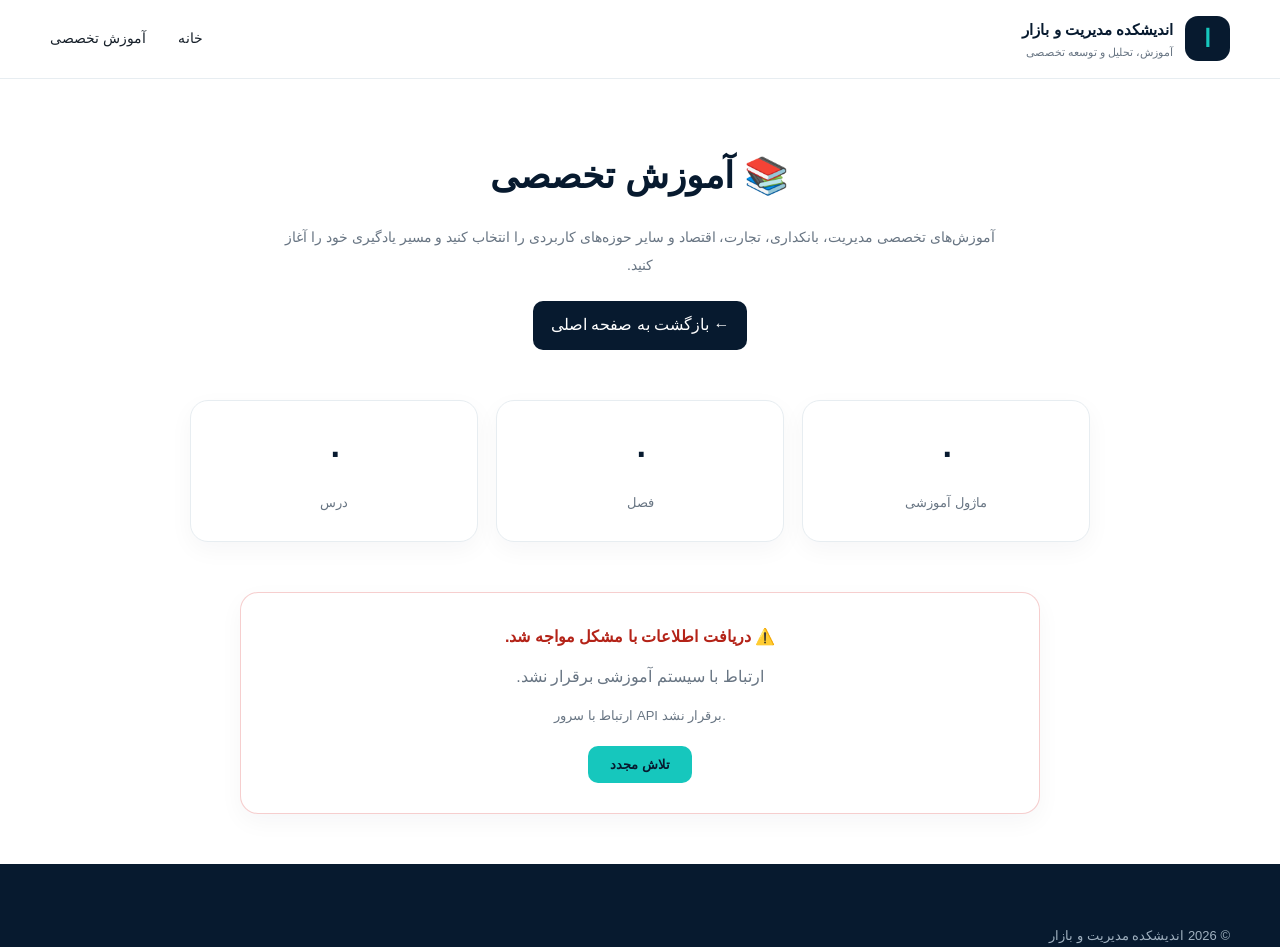
==== commit 7df1208b: "Update modules.html" ====
--- a/website/modules.html
+++ b/website/modules.html
@@ -1,270 +1,337 @@
 <!DOCTYPE html>
 <html lang="fa" dir="rtl">
 <head>
-    <meta charset="UTF-8">
-    <meta name="viewport" content="width=device-width, initial-scale=1.0">
-
-    <title>آموزش تخصصی | اندیشکده مدیریت و بازار</title>
-<!DOCTYPE html>
-<html lang="fa" dir="rtl">
-<head>
-    <meta charset="UTF-8">
-    <meta
-        name="viewport"
-        content="width=device-width, initial-scale=1.0"
-    >
-    <title>آموزش تخصصی | اندیشکده مدیریت و بازار</title>
-    <meta
-        name="description"
-        content="دوره‌ها و آموزش‌های تخصصی اندیشکده مدیریت و بازار"
-    >
-    <!-- مسیر صحیح CSS -->
-    <link
-        rel="stylesheet"
-        href="css/style.css"
-    >
-    <style>
+<meta charset="UTF-8">
+<meta
+    name="viewport"
+    content="width=device-width, initial-scale=1.0"
+>
+<meta
+    name="description"
+    content="دوره‌ها و آموزش‌های تخصصی اندیشکده مدیریت و بازار"
+>
+<title>
+    آموزش تخصصی | اندیشکده مدیریت و بازار
+</title>
+<!-- Main CSS -->
+<link
+    rel="stylesheet"
+    href="css/style.css"
+>
+<style>
+    /* =====================================================
+       MODULES PAGE
+    ===================================================== */
+    .page-header {
+        padding: 65px 20px 30px;
+        text-align: center;
+    }
+    .page-header h1 {
+        margin: 0 0 14px;
+        color: var(--navy);
+        font-size: 36px;
+        font-weight: 800;
+    }
+    .page-header p {
+        max-width: 720px;
+        margin: 0 auto;
+        color: var(--muted);
+        line-height: 2;
+        font-size: 14px;
+    }
+    .back-home {
+        display: inline-flex;
+        align-items: center;
+        justify-content: center;
+        margin-top: 22px;
+        padding: 10px 18px;
+        border-radius: 10px;
+        background: var(--navy);
+        color: #ffffff;
+        text-decoration: none;
+        transition: 0.2s ease;
+    }
+    .back-home:hover {
+        transform: translateY(-2px);
+        background: var(--navy-2);
+    }
+    /* =====================================================
+       STATISTICS
+    ===================================================== */
+    .stats {
+        width: min(900px, calc(100% - 40px));
+        margin: 20px auto 45px;
+        display: grid;
+        grid-template-columns:
+            repeat(3, minmax(0, 1fr));
+        gap: 18px;
+    }
+    .stat-box {
+        padding: 24px;
+        background: #ffffff;
+        border: 1px solid var(--gray-2);
+        border-radius: var(--radius);
+        text-align: center;
+        box-shadow:
+            0 8px 25px rgba(7, 26, 47, 0.04);
+    }
+    .stat-box strong {
+        display: block;
+        margin-bottom: 6px;
+        color: var(--navy);
+        font-size: 32px;
+        font-weight: 800;
+    }
+    .stat-box span {
+        color: var(--muted);
+        font-size: 13px;
+    }
+    /* =====================================================
+       MODULES GRID
+    ===================================================== */
+    .modules-container {
+        width: min(1200px, calc(100% - 40px));
+        margin: 0 auto 80px;
+        display: grid;
+        grid-template-columns:
+            repeat(3, minmax(0, 1fr));
+        gap: 22px;
+    }
+    /* =====================================================
+       MODULE CARD
+    ===================================================== */
+    .module-card {
+        position: relative;
+        display: block;
+        min-height: 245px;
+        padding: 28px;
+        background: #ffffff;
+        border: 1px solid var(--gray-2);
+        border-radius: var(--radius);
+        color: inherit;
+        text-decoration: none;
+        overflow: hidden;
+        box-shadow:
+            0 8px 25px rgba(7, 26, 47, 0.04);
+        transition:
+            transform 0.25s ease,
+            box-shadow 0.25s ease,
+            border-color 0.25s ease;
+    }
+    .module-card::after {
+        content: "";
+        position: absolute;
+        width: 120px;
+        height: 120px;
+        left: -45px;
+        bottom: -45px;
+        border-radius: 50%;
+        background:
+            rgba(22, 199, 189, 0.08);
+        pointer-events: none;
+    }
+    .module-card:hover {
+        transform: translateY(-6px);
+        border-color:
+            rgba(22, 199, 189, 0.45);
+        box-shadow:
+            0 18px 45px
+            rgba(7, 26, 47, 0.10);
+    }
+    /* =====================================================
+       MODULE ICON
+    ===================================================== */
+    .module-icon {
+        position: relative;
+        z-index: 1;
+        width: 58px;
+        height: 58px;
+        display: grid;
+        place-items: center;
+        margin-bottom: 18px;
+        border-radius: 16px;
+        background: var(--gray);
+        font-size: 27px;
+    }
+    /* =====================================================
+       MODULE TITLE
+    ===================================================== */
+    .module-card h3 {
+        position: relative;
+        z-index: 1;
+        margin: 0 0 10px;
+        color: var(--navy);
+        font-size: 20px;
+        font-weight: 800;
+        line-height: 1.8;
+    }
+    /* =====================================================
+       MODULE DESCRIPTION
+    ===================================================== */
+    .module-card p {
+        position: relative;
+        z-index: 1;
+        min-height: 52px;
+        margin: 0;
+        color: var(--muted);
+        font-size: 13px;
+        line-height: 1.9;
+    }
+    /* =====================================================
+       MODULE META
+    ===================================================== */
+    .module-meta {
+        position: relative;
+        z-index: 1;
+        display: flex;
+        flex-wrap: wrap;
+        gap: 9px;
+        margin-top: 20px;
+    }
+    .module-meta span {
+        display: inline-flex;
+        align-items: center;
+        padding: 6px 10px;
+        border-radius: 9px;
+        background: var(--gray);
+        color: var(--muted);
+        font-size: 12px;
+        font-weight: 600;
+    }
+    /* =====================================================
+       LOADING / ERROR / EMPTY
+    ===================================================== */
+    .loading,
+    .error,
+    .empty {
+        width: min(800px, calc(100% - 40px));
+        margin: 50px auto;
+        padding: 30px;
+        text-align: center;
+        background: #ffffff;
+        border: 1px solid var(--gray-2);
+        border-radius: 18px;
+        box-shadow:
+            0 8px 25px
+            rgba(7, 26, 47, 0.04);
+    }
+    .loading p,
+    .error p,
+    .empty p {
+        margin: 10px 0 0;
+        color: var(--muted);
+        line-height: 1.9;
+    }
+    /* =====================================================
+       SPINNER
+    ===================================================== */
+    .spinner {
+        width: 36px;
+        height: 36px;
+        margin: 0 auto 14px;
+        border: 4px solid var(--gray-2);
+        border-top-color:
+            var(--turquoise);
+        border-radius: 50%;
+        animation:
+            modulesSpinner 0.8s linear infinite;
+    }
+    @keyframes modulesSpinner {
+        to {
+            transform: rotate(360deg);
+        }
+    }
+    /* =====================================================
+       ERROR
+    ===================================================== */
+    .error {
+        border-color:
+            rgba(220, 60, 60, 0.25);
+    }
+    .error-title {
+        margin-bottom: 8px;
+        color: #b42318;
+        font-weight: 700;
+    }
+    .error-details {
+        margin-top: 12px;
+        color: var(--muted);
+        font-size: 13px;
+        direction: ltr;
+        word-break: break-word;
+    }
+    .retry-button {
+        margin-top: 18px;
+        padding: 11px 22px;
+        border: 0;
+        border-radius: 10px;
+        cursor: pointer;
+        font-family: inherit;
+        background:
+            var(--turquoise);
+        color:
+            var(--navy);
+        font-weight: 700;
+        transition:
+            transform 0.2s ease;
+    }
+    .retry-button:hover {
+        transform:
+            translateY(-2px);
+    }
+    /* =====================================================
+       EMPTY
+    ===================================================== */
+    .empty-title {
+        color: var(--navy);
+        font-weight: 700;
+    }
+    /* =====================================================
+       RESPONSIVE
+    ===================================================== */
+    @media (max-width: 900px) {
+        .modules-container {
+            grid-template-columns:
+                repeat(2, minmax(0, 1fr));
+        }
+    }
+    @media (max-width: 650px) {
         .page-header {
-            padding: 70px 20px 30px;
-            text-align: center;
+            padding:
+                45px 15px 25px;
         }
         .page-header h1 {
-            margin: 0 0 12px;
-            font-size: 36px;
-            color: var(--navy);
-        }
-        .page-header p {
-            margin: 0 auto;
-            max-width: 720px;
-            color: var(--muted);
-            line-height: 2;
-        }
-        .back-home {
-            display: inline-flex;
-            align-items: center;
-            justify-content: center;
-            margin-top: 22px;
-            padding: 10px 18px;
-            border-radius: 10px;
-            background: var(--navy);
-            color: white;
-            transition: .2s;
-        }
-        .back-home:hover {
-            transform: translateY(-2px);
-            background: var(--navy-2);
+            font-size: 28px;
         }
         .stats {
-            width: min(900px, calc(100% - 40px));
-            margin: 20px auto 45px;
-            display: grid;
-            grid-template-columns:
-                repeat(3, minmax(0, 1fr));
-            gap: 18px;
-        }
-        .stat-box {
-            background: white;
-            border: 1px solid var(--gray-2);
-            border-radius: var(--radius);
-            padding: 24px;
-            text-align: center;
-            box-shadow:
-                0 8px 25px rgba(7, 26, 47, .04);
-        }
-        .stat-box strong {
-            display: block;
-            color: var(--navy);
-            font-size: 32px;
-            margin-bottom: 5px;
-        }
-        .stat-box span {
-            color: var(--muted);
-            font-size: 13px;
+            width:
+                min(500px, calc(100% - 25px));
+            grid-template-columns: 1fr;
+            gap: 12px;
         }
         .modules-container {
-            width: min(1200px, calc(100% - 40px));
-            margin: 0 auto 80px;
-            display: grid;
-            grid-template-columns:
-                repeat(3, minmax(0, 1fr));
-            gap: 22px;
+            width:
+                min(100% - 25px, 1200px);
+            grid-template-columns: 1fr;
+            gap: 16px;
         }
         .module-card {
-            position: relative;
-            display: block;
-            min-height: 245px;
-            padding: 28px;
-            background: white;
-            border: 1px solid var(--gray-2);
-            border-radius: var(--radius);
-            color: inherit;
-            text-decoration: none;
-            overflow: hidden;
-            box-shadow:
-                0 8px 25px rgba(7, 26, 47, .04);
-            transition:
-                transform .25s ease,
-                box-shadow .25s ease,
-                border-color .25s ease;
-        }
-        .module-card::after {
-            content: "";
-            position: absolute;
-            width: 120px;
-            height: 120px;
-            left: -45px;
-            bottom: -45px;
-            border-radius: 50%;
-            background:
-                rgba(22, 199, 189, .08);
-            pointer-events: none;
-        }
-        .module-card:hover {
-            transform: translateY(-6px);
-            border-color:
-                rgba(22, 199, 189, .45);
-            box-shadow:
-                0 18px 45px
-                rgba(7, 26, 47, .10);
-        }
-        .module-icon {
-            width: 58px;
-            height: 58px;
-            display: grid;
-            place-items: center;
-            margin-bottom: 18px;
-            border-radius: 16px;
-            background: var(--gray);
-            font-size: 27px;
-        }
-        .module-card h2 {
-            margin: 0 0 10px;
-            color: var(--navy);
-            font-size: 20px;
-        }
-        .module-card p {
-            margin: 0;
-            min-height: 52px;
-            color: var(--muted);
-            font-size: 13px;
-            line-height: 1.9;
-        }
-        .module-meta {
-            display: flex;
-            flex-wrap: wrap;
-            gap: 9px;
-            margin-top: 20px;
-        }
-        .module-meta span {
-            display: inline-flex;
-            align-items: center;
-            padding: 6px 10px;
-            border-radius: 9px;
-            background: var(--gray);
-            color: var(--muted);
-            font-size: 12px;
-        }
-        .loading,
-        .error,
-        .empty {
-            width: min(800px, calc(100% - 40px));
-            margin: 50px auto;
-            padding: 30px;
-            text-align: center;
-            background: white;
-            border: 1px solid var(--gray-2);
-            border-radius: 18px;
-            box-shadow:
-                0 8px 25px
-                rgba(7, 26, 47, .04);
-        }
-        .loading p,
-        .error p,
-        .empty p {
-            margin: 10px 0 0;
-            color: var(--muted);
-            line-height: 1.9;
-        }
-        .error {
-            border-color:
-                rgba(220, 60, 60, .25);
-        }
-        .error-title {
-            color: #b42318;
-            font-weight: 700;
-            margin-bottom: 8px;
-        }
-        .error-details {
-            color: var(--muted);
-            font-size: 13px;
-            direction: ltr;
-            word-break: break-word;
-        }
-        .retry-button {
-            margin-top: 18px;
-            padding: 11px 22px;
-            border: 0;
-            border-radius: 10px;
-            cursor: pointer;
-            font-family: inherit;
-            background: var(--turquoise);
-            color: var(--navy);
-            font-weight: 700;
-            transition: .2s;
-        }
-        .retry-button:hover {
-            transform: translateY(-2px);
-        }
-        .spinner {
-            width: 35px;
-            height: 35px;
-            margin: 0 auto 12px;
-            border: 4px solid var(--gray-2);
-            border-top-color:
-                var(--turquoise);
-            border-radius: 50%;
-            animation:
-                modulesSpinner .8s linear infinite;
-        }
-        @keyframes modulesSpinner {
-            to {
-                transform: rotate(360deg);
-            }
-        }
-        @media (max-width: 900px) {
-            .modules-container {
-                grid-template-columns:
-                    repeat(2, minmax(0, 1fr));
-            }
-        }
-        @media (max-width: 650px) {
-            .page-header {
-                padding-top: 45px;
-            }
-            .page-header h1 {
-                font-size: 28px;
-            }
-            .stats {
-                grid-template-columns: 1fr;
-                width: min(500px, calc(100% - 25px));
-            }
-            .modules-container {
-                width: min(100% - 25px, 1200px);
-                grid-template-columns: 1fr;
-                gap: 16px;
-            }
-            .module-card {
-                min-height: auto;
-            }
-        }
-    </style>
+            min-height: auto;
+            padding: 22px;
+        }
+    }
+</style>
 </head>
 <body>
+<!-- =====================================================
+     HEADER
+===================================================== -->
 <header class="header">
     <div class="container nav">
         <a
             href="index.html"
             class="brand"
+            aria-label="اندیشکده مدیریت و بازار"
         >
             <div class="brand-logo">
                 ا
@@ -291,7 +358,11 @@
         </nav>
     </div>
 </header>
+<!-- =====================================================
+     MAIN
+===================================================== -->
 <main>
+    <!-- PAGE HEADER -->
     <section class="page-header">
         <h1>
             📚 آموزش تخصصی
@@ -308,13 +379,16 @@
             ← بازگشت به صفحه اصلی
         </a>
     </section>
+    <!-- =================================================
+         STATISTICS
+    ================================================== -->
     <section
         class="stats"
         id="stats"
     >
         <div class="stat-box">
             <strong id="moduleCount">
-                ...
+                ۰
             </strong>
             <span>
                 ماژول آموزشی
@@ -322,7 +396,7 @@
         </div>
         <div class="stat-box">
             <strong id="chapterCount">
-                ...
+                ۰
             </strong>
             <span>
                 فصل
@@ -330,13 +404,16 @@
         </div>
         <div class="stat-box">
             <strong id="lessonCount">
-                ...
+                ۰
             </strong>
             <span>
                 درس
             </span>
         </div>
     </section>
+    <!-- =================================================
+         LOADING
+    ================================================== -->
     <div
         id="loading"
         class="loading"
@@ -346,13 +423,16 @@
             در حال دریافت دوره‌های آموزشی...
         </p>
     </div>
+    <!-- =================================================
+         ERROR
+    ================================================== -->
     <div
         id="error"
         class="error"
-        style="display:none;"
+        hidden
     >
         <div class="error-title">
-            دریافت اطلاعات با مشکل مواجه شد.
+            ⚠️ دریافت اطلاعات با مشکل مواجه شد.
         </div>
         <p>
             ارتباط با سیستم آموزشی برقرار نشد.
@@ -369,24 +449,32 @@
             تلاش مجدد
         </button>
     </div>
+    <!-- =================================================
+         EMPTY
+    ================================================== -->
     <div
         id="empty"
         class="empty"
-        style="display:none;"
+        hidden
     >
-        <div>
+        <div class="empty-title">
             هنوز ماژول آموزشی‌ای ثبت نشده است.
         </div>
         <p>
             در حال حاضر محتوایی برای نمایش وجود ندارد.
         </p>
     </div>
+    <!-- =================================================
+         MODULES CONTAINER
+    ================================================== -->
     <section
         id="modulesContainer"
         class="modules-container"
-        style="display:none;"
     ></section>
 </main>
+<!-- =====================================================
+     FOOTER
+===================================================== -->
 <footer class="footer">
     <div class="container">
         <p>
@@ -394,755 +482,11 @@
         </p>
     </div>
 </footer>
-<!--
-    ترتیب بارگذاری مهم است:
-    1. api.js
-    2. modules.js
-    api.js توابع ارتباط با API را ایجاد می‌کند.
-    modules.js از همان توابع استفاده می‌کند.
--->
+<!-- =====================================================
+     JAVASCRIPT
+     فقط این دو فایل باید اجرا شوند.
+===================================================== -->
 <script src="js/api.js"></script>
 <script src="js/modules.js"></script>
 </body>
 </html>
-    <meta
-        name="description"
-        content="دوره‌ها و آموزش‌های تخصصی اندیشکده مدیریت و بازار"
-    >
-
-    <link rel="stylesheet" href="style.css">
-
-    <style>
-        .page-header {
-            padding: 70px 20px 30px;
-            text-align: center;
-        }
-
-        .page-header h1 {
-            margin: 0 0 12px;
-            font-size: 36px;
-        }
-
-        .page-header p {
-            margin: 0 auto;
-            max-width: 700px;
-            opacity: .75;
-            line-height: 2;
-        }
-
-        .stats {
-            display: flex;
-            justify-content: center;
-            gap: 15px;
-            flex-wrap: wrap;
-            margin: 25px auto 45px;
-            padding: 0 20px;
-        }
-
-        .stat-box {
-            min-width: 150px;
-            padding: 18px 25px;
-            border-radius: 16px;
-            background: rgba(255,255,255,.06);
-            border: 1px solid rgba(255,255,255,.08);
-            text-align: center;
-        }
-
-        .stat-box strong {
-            display: block;
-            font-size: 25px;
-            margin-bottom: 5px;
-        }
-
-        .stat-box span {
-            opacity: .7;
-            font-size: 14px;
-        }
-
-        .modules-container {
-            width: min(1200px, calc(100% - 40px));
-            margin: 0 auto 70px;
-
-            display: grid;
-            grid-template-columns: repeat(auto-fit, minmax(260px, 1fr));
-            gap: 20px;
-        }
-
-        .module-card {
-            display: block;
-            text-decoration: none;
-            color: inherit;
-
-            padding: 28px;
-            min-height: 220px;
-
-            border-radius: 22px;
-            background: rgba(255,255,255,.055);
-            border: 1px solid rgba(255,255,255,.09);
-
-            transition:
-                transform .25s ease,
-                border-color .25s ease,
-                background .25s ease,
-                box-shadow .25s ease;
-        }
-
-        .module-card:hover {
-            transform: translateY(-6px);
-            border-color: rgba(0, 200, 180, .45);
-            background: rgba(255,255,255,.08);
-            box-shadow: 0 15px 40px rgba(0,0,0,.18);
-        }
-
-        .module-icon {
-            width: 55px;
-            height: 55px;
-
-            display: flex;
-            align-items: center;
-            justify-content: center;
-
-            border-radius: 16px;
-            background: rgba(0, 200, 180, .12);
-
-            font-size: 26px;
-            margin-bottom: 20px;
-        }
-
-        .module-card h2 {
-            margin: 0 0 12px;
-            font-size: 21px;
-        }
-
-        .module-card p {
-            margin: 0 0 20px;
-            line-height: 1.9;
-            opacity: .7;
-            min-height: 55px;
-        }
-
-        .module-meta {
-            display: flex;
-            gap: 10px;
-            flex-wrap: wrap;
-        }
-
-        .module-meta span {
-            display: inline-block;
-            padding: 6px 11px;
-            border-radius: 9px;
-            background: rgba(255,255,255,.06);
-            font-size: 13px;
-            opacity: .8;
-        }
-
-        .loading,
-        .error,
-        .empty {
-            width: min(800px, calc(100% - 40px));
-            margin: 50px auto;
-            padding: 30px;
-            text-align: center;
-            border-radius: 18px;
-            background: rgba(255,255,255,.05);
-        }
-
-        .error {
-            border: 1px solid rgba(255,80,80,.25);
-        }
-
-        .retry-button {
-            margin-top: 18px;
-            padding: 11px 22px;
-            border: 0;
-            border-radius: 10px;
-            cursor: pointer;
-            font-family: inherit;
-            background: #00bfa6;
-            color: white;
-        }
-
-        .back-home {
-            display: inline-block;
-            margin-top: 20px;
-            padding: 10px 18px;
-            border-radius: 10px;
-            text-decoration: none;
-            background: rgba(255,255,255,.06);
-            color: inherit;
-        }
-
-        @media (max-width: 600px) {
-            .page-header {
-                padding-top: 45px;
-            }
-
-            .page-header h1 {
-                font-size: 28px;
-            }
-
-            .modules-container {
-                width: min(100% - 25px, 1200px);
-                grid-template-columns: 1fr;
-            }
-
-            .stat-box {
-                min-width: 120px;
-            }
-        }
-    </style>
-</head>
-
-<body>
-
-    <!-- Header -->
-    <header>
-        <div class="container">
-
-            <a href="index.html" class="logo">
-                اندیشکده مدیریت و بازار
-            </a>
-
-            <nav>
-                <a href="index.html">خانه</a>
-                <a href="modules.html" class="active">آموزش تخصصی</a>
-            </nav>
-
-        </div>
-    </header>
-
-
-    <!-- Page Header -->
-    <main>
-
-        <section class="page-header">
-
-            <h1>📚 آموزش تخصصی</h1>
-
-            <p>
-                آموزش‌های تخصصی مدیریت، بانکداری، تجارت، اقتصاد و سایر حوزه‌های
-                کاربردی را انتخاب کنید و مسیر یادگیری خود را آغاز کنید.
-            </p>
-
-            <a href="index.html" class="back-home">
-                ← بازگشت به صفحه اصلی
-            </a>
-
-        </section>
-
-
-        <!-- Statistics -->
-        <section class="stats" id="stats">
-
-            <div class="stat-box">
-                <strong id="moduleCount">-</strong>
-                <span>ماژول آموزشی</span>
-            </div>
-
-            <div class="stat-box">
-                <strong id="chapterCount">-</strong>
-                <span>فصل</span>
-            </div>
-
-            <div class="stat-box">
-                <strong id="lessonCount">-</strong>
-                <span>درس</span>
-            </div>
-
-        </section>
-
-
-        <!-- Loading -->
-        <div id="loading" class="loading">
-            در حال دریافت دوره‌های آموزشی...
-        </div>
-
-
-        <!-- Error -->
-        <div id="error" class="error" style="display:none;">
-
-            <div>
-                دریافت اطلاعات با مشکل مواجه شد.
-            </div>
-
-            <button
-                id="retryButton"
-                class="retry-button"
-                type="button"
-            >
-                تلاش مجدد
-            </button>
-
-        </div>
-
-
-        <!-- Empty -->
-        <div id="empty" class="empty" style="display:none;">
-            هنوز ماژول آموزشی‌ای ثبت نشده است.
-        </div>
-
-
-        <!-- Modules -->
-        <section
-            id="modulesContainer"
-            class="modules-container"
-            style="display:none;"
-        ></section>
-
-    </main>
-
-
-    <!-- Footer -->
-    <footer>
-
-        <div class="container">
-
-            <p>
-                © اندیشکده مدیریت و بازار
-            </p>
-
-        </div>
-
-    </footer>
-
-
-    <script>
-
-        /*
-         * API
-         *
-         * در Render، درخواست /api به API ربات متصل می‌شود.
-         *
-         * بنابراین لازم نیست آدرس دامنه ربات را اینجا هاردکد کنیم.
-         */
-
-        const API_BASE = "/api";
-
-
-        /*
-         * عناصر صفحه
-         */
-
-        const loadingElement =
-            document.getElementById("loading");
-
-        const errorElement =
-            document.getElementById("error");
-
-        const emptyElement =
-            document.getElementById("empty");
-
-        const modulesContainer =
-            document.getElementById("modulesContainer");
-
-        const retryButton =
-            document.getElementById("retryButton");
-
-        const moduleCountElement =
-            document.getElementById("moduleCount");
-
-        const chapterCountElement =
-            document.getElementById("chapterCount");
-
-        const lessonCountElement =
-            document.getElementById("lessonCount");
-
-
-        /*
-         * آیکون ماژول‌ها
-         */
-
-        const moduleIcons = {
-
-            banking: "🏦",
-
-            management: "📚",
-
-            international_trade: "🌍",
-
-            marketing_sales: "📈",
-
-            economics_market: "💰",
-
-            employment_exam: "📝",
-
-            psychology_social_work: "🧠",
-
-            finance: "💳",
-
-            default: "📘"
-
-        };
-
-
-        /*
-         * گرفتن آیکون
-         */
-
-        function getModuleIcon(moduleId) {
-
-            return moduleIcons[moduleId] ||
-                   moduleIcons.default;
-
-        }
-
-
-        /*
-         * فرار دادن متن از HTML
-         *
-         * برای اینکه اگر محتوای API شامل HTML ناخواسته بود،
-         * مستقیماً وارد صفحه نشود.
-         */
-
-        function escapeHTML(value) {
-
-            if (value === null || value === undefined) {
-                return "";
-            }
-
-            return String(value)
-                .replace(/&/g, "&amp;")
-                .replace(/</g, "&lt;")
-                .replace(/>/g, "&gt;")
-                .replace(/"/g, "&quot;")
-                .replace(/'/g, "&#039;");
-        }
-
-
-        /*
-         * دریافت اطلاعات API
-         */
-
-        async function fetchJSON(url) {
-
-            const response = await fetch(url, {
-                method: "GET",
-                headers: {
-                    "Accept": "application/json"
-                }
-            });
-
-            if (!response.ok) {
-
-                throw new Error(
-                    `HTTP ${response.status}`
-                );
-
-            }
-
-            return await response.json();
-        }
-
-
-        /*
-         * نمایش وضعیت اولیه
-         */
-
-        function showLoading() {
-
-            loadingElement.style.display = "block";
-
-            errorElement.style.display = "none";
-
-            emptyElement.style.display = "none";
-
-            modulesContainer.style.display = "none";
-
-        }
-
-
-        /*
-         * نمایش خطا
-         */
-
-        function showError() {
-
-            loadingElement.style.display = "none";
-
-            errorElement.style.display = "block";
-
-            emptyElement.style.display = "none";
-
-            modulesContainer.style.display = "none";
-
-        }
-
-
-        /*
-         * نمایش محتوای اصلی
-         */
-
-        function showContent() {
-
-            loadingElement.style.display = "none";
-
-            errorElement.style.display = "none";
-
-        }
-
-
-        /*
-         * ساخت کارت ماژول
-         */
-
-        function createModuleCard(module) {
-
-            /*
-             * شناسه واقعی ماژول
-             *
-             * برای بانکداری:
-             *
-             * banking
-             *
-             * لینک نهایی:
-             *
-             * chapter.html?module=banking
-             */
-
-            const moduleId =
-                String(module.id || "").trim();
-
-
-            if (!moduleId) {
-                return "";
-            }
-
-
-            const title =
-                escapeHTML(
-                    module.title ||
-                    "ماژول آموزشی"
-                );
-
-
-            const description =
-                escapeHTML(
-                    module.description ||
-                    "مشاهده فصل‌ها و درس‌های آموزشی"
-                );
-
-
-            const chapterCount =
-                Number(module.chapter_count || 0);
-
-
-            const lessonCount =
-                Number(module.lesson_count || 0);
-
-
-            /*
-             * لینک بسیار مهم
-             */
-
-            const chapterURL =
-                `chapter.html?module=${encodeURIComponent(moduleId)}`;
-
-
-            return `
-
-                <a
-                    href="${chapterURL}"
-                    class="module-card"
-                    data-module="${escapeHTML(moduleId)}"
-                >
-
-                    <div class="module-icon">
-                        ${getModuleIcon(moduleId)}
-                    </div>
-
-                    <h2>
-                        ${title}
-                    </h2>
-
-                    <p>
-                        ${description}
-                    </p>
-
-                    <div class="module-meta">
-
-                        <span>
-                            📖 ${chapterCount} فصل
-                        </span>
-
-                        <span>
-                            📝 ${lessonCount} درس
-                        </span>
-
-                    </div>
-
-                </a>
-
-            `;
-
-        }
-
-
-        /*
-         * نمایش ماژول‌ها
-         */
-
-        function renderModules(modules) {
-
-            if (!Array.isArray(modules)) {
-
-                throw new Error(
-                    "ساختار اطلاعات ماژول‌ها نامعتبر است."
-                );
-
-            }
-
-
-            if (modules.length === 0) {
-
-                loadingElement.style.display = "none";
-
-                errorElement.style.display = "none";
-
-                emptyElement.style.display = "block";
-
-                modulesContainer.style.display = "none";
-
-                return;
-
-            }
-
-
-            const cards = modules
-                .map(createModuleCard)
-                .filter(Boolean)
-                .join("");
-
-
-            modulesContainer.innerHTML = cards;
-
-            modulesContainer.style.display = "grid";
-
-            emptyElement.style.display = "none";
-
-        }
-
-
-        /*
-         * دریافت آمار
-         */
-
-        async function loadStats() {
-
-            try {
-
-                const data =
-                    await fetchJSON(API_BASE);
-
-                if (data.statistics) {
-
-                    moduleCountElement.textContent =
-                        data.statistics.modules ?? "-";
-
-                    chapterCountElement.textContent =
-                        data.statistics.chapters ?? "-";
-
-                    lessonCountElement.textContent =
-                        data.statistics.lessons ?? "-";
-
-                }
-
-            } catch (error) {
-
-                console.warn(
-                    "Statistics could not be loaded:",
-                    error
-                );
-
-            }
-
-        }
-
-
-        /*
-         * دریافت ماژول‌ها
-         */
-
-        async function loadModules() {
-
-            showLoading();
-
-            try {
-
-                const data =
-                    await fetchJSON(
-                        `${API_BASE}/modules`
-                    );
-
-
-                /*
-                 * API ممکن است مستقیماً آرایه برگرداند
-                 * یا داخل کلید modules قرار دهد.
-                 */
-
-                let modules;
-
-
-                if (Array.isArray(data)) {
-
-                    modules = data;
-
-                } else if (Array.isArray(data.modules)) {
-
-                    modules = data.modules;
-
-                } else {
-
-                    throw new Error(
-                        "API modules structure is invalid."
-                    );
-
-                }
-
-
-                renderModules(modules);
-
-                showContent();
-
-                await loadStats();
-
-            } catch (error) {
-
-                console.error(
-                    "Failed to load modules:",
-                    error
-                );
-
-                showError();
-
-            }
-
-        }
-
-
-        /*
-         * تلاش مجدد
-         */
-
-        retryButton.addEventListener(
-            "click",
-            loadModules
-        );
-
-
-        /*
-         * شروع صفحه
-         */
-
-        document.addEventListener(
-            "DOMContentLoaded",
-            () => {
-
-                loadModules();
-
-            }
-        );
-
-    </script>
-
-</body>
-</html>
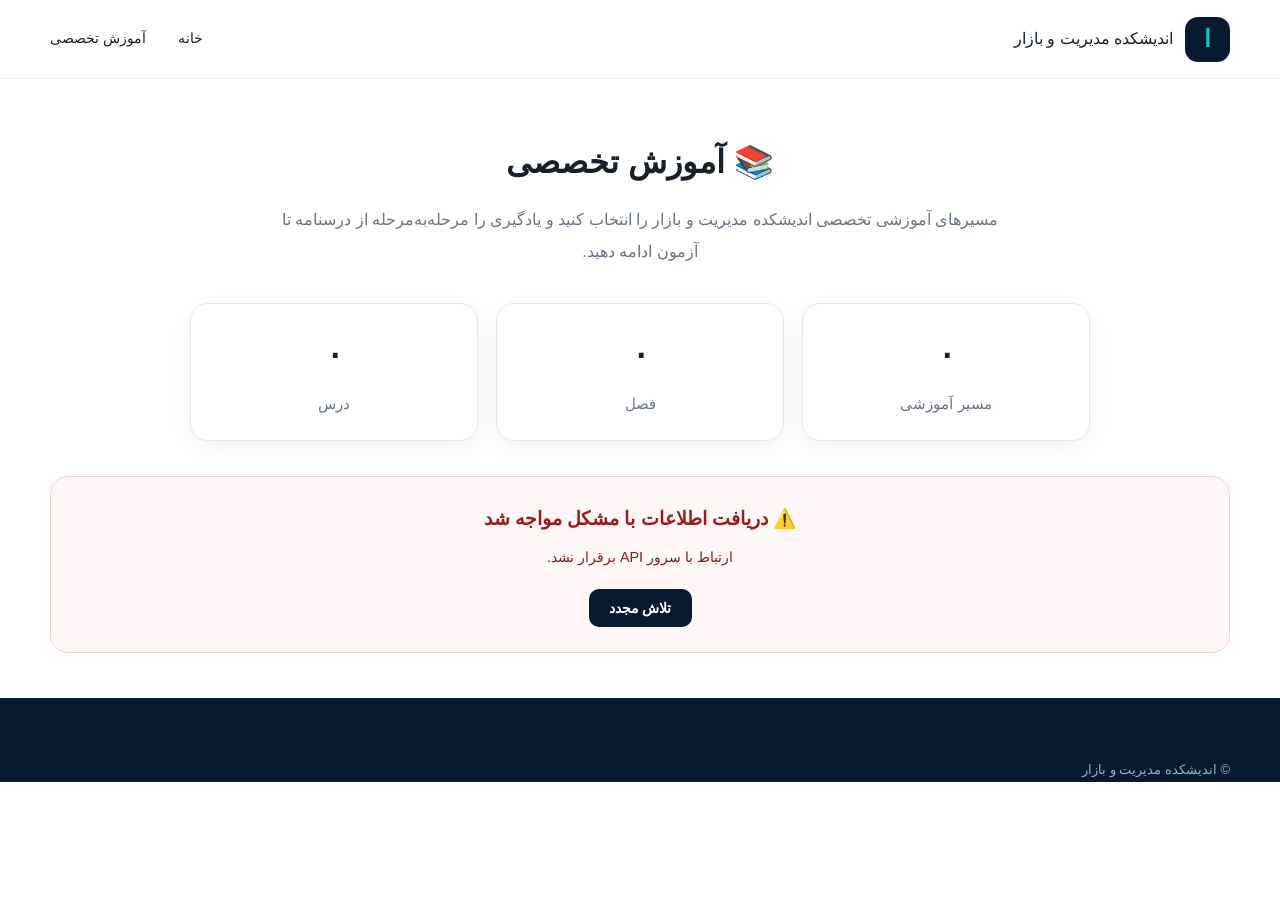
==== commit 8fcbd91b: "Update modules.html" ====
--- a/website/modules.html
+++ b/website/modules.html
@@ -1,19 +1,17 @@
 <!DOCTYPE html>
 <html lang="fa" dir="rtl">
 <head>
-<meta charset="UTF-8">
+    <meta charset="UTF-8">
 <meta
     name="viewport"
     content="width=device-width, initial-scale=1.0"
 >
 <meta
     name="description"
-    content="دوره‌ها و آموزش‌های تخصصی اندیشکده مدیریت و بازار"
+    content="مسیرهای آموزشی تخصصی اندیشکده مدیریت و بازار"
 >
-<title>
-    آموزش تخصصی | اندیشکده مدیریت و بازار
-</title>
-<!-- Main CSS -->
+<title>آموزش تخصصی | اندیشکده مدیریت و بازار</title>
+<!-- Main stylesheet -->
 <link
     rel="stylesheet"
     href="css/style.css"
@@ -23,220 +21,136 @@
        MODULES PAGE
     ===================================================== */
     .page-header {
-        padding: 65px 20px 30px;
+        padding: 55px 0 35px;
         text-align: center;
     }
     .page-header h1 {
-        margin: 0 0 14px;
-        color: var(--navy);
-        font-size: 36px;
+        margin: 0 0 12px;
+        font-size: 2rem;
         font-weight: 800;
     }
     .page-header p {
-        max-width: 720px;
         margin: 0 auto;
-        color: var(--muted);
+        max-width: 760px;
         line-height: 2;
-        font-size: 14px;
-    }
-    .back-home {
+        color: var(--muted, #6b7280);
+    }
+    /* =====================================================
+       STATS
+    ===================================================== */
+    .stats {
+        display: grid;
+        grid-template-columns: repeat(3, 1fr);
+        gap: 18px;
+        margin: 0 auto 35px;
+        max-width: 900px;
+    }
+    .stat-box {
+        background: #ffffff;
+        border: 1px solid #e5e7eb;
+        border-radius: 18px;
+        padding: 22px 16px;
+        text-align: center;
+        box-shadow: 0 8px 25px rgba(0, 0, 0, 0.05);
+    }
+    .stat-number {
+        display: block;
+        font-size: 2rem;
+        font-weight: 900;
+        margin-bottom: 7px;
+    }
+    .stat-label {
+        display: block;
+        color: var(--muted, #6b7280);
+        font-size: 0.95rem;
+    }
+    /* =====================================================
+       MODULES GRID
+    ===================================================== */
+    .modules-container {
+        display: grid;
+        grid-template-columns:
+            repeat(auto-fit, minmax(280px, 1fr));
+        gap: 22px;
+        padding-bottom: 55px;
+    }
+    .module-card {
+        display: block;
+        background: #ffffff;
+        border: 1px solid #e5e7eb;
+        border-radius: 20px;
+        padding: 25px;
+        text-decoration: none;
+        color: inherit;
+        transition:
+            transform 0.2s ease,
+            box-shadow 0.2s ease,
+            border-color 0.2s ease;
+        box-shadow: 0 8px 25px rgba(0, 0, 0, 0.045);
+    }
+    .module-card:hover {
+        transform: translateY(-5px);
+        border-color: var(--turquoise, #14b8a6);
+        box-shadow:
+            0 15px 35px rgba(0, 0, 0, 0.09);
+    }
+    .module-icon {
+        width: 62px;
+        height: 62px;
+        display: flex;
+        align-items: center;
+        justify-content: center;
+        border-radius: 17px;
+        background: #f0fdfa;
+        font-size: 30px;
+        margin-bottom: 18px;
+    }
+    .module-card h3 {
+        margin: 0 0 12px;
+        font-size: 1.15rem;
+        font-weight: 800;
+        line-height: 1.8;
+    }
+    .module-card p {
+        margin: 0 0 20px;
+        color: var(--muted, #6b7280);
+        font-size: 0.93rem;
+        line-height: 2;
+    }
+    .module-meta {
+        display: flex;
+        flex-wrap: wrap;
+        gap: 8px;
+    }
+    .meta-badge {
         display: inline-flex;
         align-items: center;
         justify-content: center;
-        margin-top: 22px;
-        padding: 10px 18px;
-        border-radius: 10px;
-        background: var(--navy);
-        color: #ffffff;
-        text-decoration: none;
-        transition: 0.2s ease;
-    }
-    .back-home:hover {
-        transform: translateY(-2px);
-        background: var(--navy-2);
-    }
-    /* =====================================================
-       STATISTICS
-    ===================================================== */
-    .stats {
-        width: min(900px, calc(100% - 40px));
-        margin: 20px auto 45px;
-        display: grid;
-        grid-template-columns:
-            repeat(3, minmax(0, 1fr));
-        gap: 18px;
-    }
-    .stat-box {
-        padding: 24px;
-        background: #ffffff;
-        border: 1px solid var(--gray-2);
-        border-radius: var(--radius);
+        padding: 7px 12px;
+        border-radius: 999px;
+        background: #f3f4f6;
+        color: #374151;
+        font-size: 0.82rem;
+        font-weight: 700;
+    }
+    /* =====================================================
+       LOADING
+    ===================================================== */
+    .loading-box {
         text-align: center;
-        box-shadow:
-            0 8px 25px rgba(7, 26, 47, 0.04);
-    }
-    .stat-box strong {
-        display: block;
-        margin-bottom: 6px;
-        color: var(--navy);
-        font-size: 32px;
-        font-weight: 800;
-    }
-    .stat-box span {
-        color: var(--muted);
-        font-size: 13px;
-    }
-    /* =====================================================
-       MODULES GRID
-    ===================================================== */
-    .modules-container {
-        width: min(1200px, calc(100% - 40px));
-        margin: 0 auto 80px;
-        display: grid;
-        grid-template-columns:
-            repeat(3, minmax(0, 1fr));
-        gap: 22px;
-    }
-    /* =====================================================
-       MODULE CARD
-    ===================================================== */
-    .module-card {
-        position: relative;
-        display: block;
-        min-height: 245px;
-        padding: 28px;
-        background: #ffffff;
-        border: 1px solid var(--gray-2);
-        border-radius: var(--radius);
-        color: inherit;
-        text-decoration: none;
-        overflow: hidden;
-        box-shadow:
-            0 8px 25px rgba(7, 26, 47, 0.04);
-        transition:
-            transform 0.25s ease,
-            box-shadow 0.25s ease,
-            border-color 0.25s ease;
-    }
-    .module-card::after {
-        content: "";
-        position: absolute;
-        width: 120px;
-        height: 120px;
-        left: -45px;
-        bottom: -45px;
+        padding: 60px 20px;
+        color: var(--muted, #6b7280);
+    }
+    .loading-spinner {
+        width: 42px;
+        height: 42px;
+        margin: 0 auto 18px;
+        border: 4px solid #e5e7eb;
+        border-top-color: var(--turquoise, #14b8a6);
         border-radius: 50%;
-        background:
-            rgba(22, 199, 189, 0.08);
-        pointer-events: none;
-    }
-    .module-card:hover {
-        transform: translateY(-6px);
-        border-color:
-            rgba(22, 199, 189, 0.45);
-        box-shadow:
-            0 18px 45px
-            rgba(7, 26, 47, 0.10);
-    }
-    /* =====================================================
-       MODULE ICON
-    ===================================================== */
-    .module-icon {
-        position: relative;
-        z-index: 1;
-        width: 58px;
-        height: 58px;
-        display: grid;
-        place-items: center;
-        margin-bottom: 18px;
-        border-radius: 16px;
-        background: var(--gray);
-        font-size: 27px;
-    }
-    /* =====================================================
-       MODULE TITLE
-    ===================================================== */
-    .module-card h3 {
-        position: relative;
-        z-index: 1;
-        margin: 0 0 10px;
-        color: var(--navy);
-        font-size: 20px;
-        font-weight: 800;
-        line-height: 1.8;
-    }
-    /* =====================================================
-       MODULE DESCRIPTION
-    ===================================================== */
-    .module-card p {
-        position: relative;
-        z-index: 1;
-        min-height: 52px;
-        margin: 0;
-        color: var(--muted);
-        font-size: 13px;
-        line-height: 1.9;
-    }
-    /* =====================================================
-       MODULE META
-    ===================================================== */
-    .module-meta {
-        position: relative;
-        z-index: 1;
-        display: flex;
-        flex-wrap: wrap;
-        gap: 9px;
-        margin-top: 20px;
-    }
-    .module-meta span {
-        display: inline-flex;
-        align-items: center;
-        padding: 6px 10px;
-        border-radius: 9px;
-        background: var(--gray);
-        color: var(--muted);
-        font-size: 12px;
-        font-weight: 600;
-    }
-    /* =====================================================
-       LOADING / ERROR / EMPTY
-    ===================================================== */
-    .loading,
-    .error,
-    .empty {
-        width: min(800px, calc(100% - 40px));
-        margin: 50px auto;
-        padding: 30px;
-        text-align: center;
-        background: #ffffff;
-        border: 1px solid var(--gray-2);
-        border-radius: 18px;
-        box-shadow:
-            0 8px 25px
-            rgba(7, 26, 47, 0.04);
-    }
-    .loading p,
-    .error p,
-    .empty p {
-        margin: 10px 0 0;
-        color: var(--muted);
-        line-height: 1.9;
-    }
-    /* =====================================================
-       SPINNER
-    ===================================================== */
-    .spinner {
-        width: 36px;
-        height: 36px;
-        margin: 0 auto 14px;
-        border: 4px solid var(--gray-2);
-        border-top-color:
-            var(--turquoise);
-        border-radius: 50%;
-        animation:
-            modulesSpinner 0.8s linear infinite;
-    }
-    @keyframes modulesSpinner {
+        animation: modulesSpin 0.8s linear infinite;
+    }
+    @keyframes modulesSpin {
         to {
             transform: rotate(360deg);
         }
@@ -244,80 +158,76 @@
     /* =====================================================
        ERROR
     ===================================================== */
-    .error {
-        border-color:
-            rgba(220, 60, 60, 0.25);
-    }
-    .error-title {
-        margin-bottom: 8px;
-        color: #b42318;
-        font-weight: 700;
+    .error-box {
+        background: #fff7f7;
+        border: 1px solid #fecaca;
+        color: #991b1b;
+        border-radius: 18px;
+        padding: 25px;
+        text-align: center;
+        margin-bottom: 45px;
+    }
+    .error-box h3 {
+        margin-top: 0;
+        margin-bottom: 10px;
     }
     .error-details {
-        margin-top: 12px;
-        color: var(--muted);
-        font-size: 13px;
-        direction: ltr;
+        margin: 10px auto 18px;
+        max-width: 700px;
+        font-size: 0.9rem;
+        color: #7f1d1d;
+        line-height: 1.8;
         word-break: break-word;
     }
     .retry-button {
-        margin-top: 18px;
-        padding: 11px 22px;
-        border: 0;
+        border: none;
+        background: var(--navy, #0f172a);
+        color: #ffffff;
+        padding: 11px 20px;
         border-radius: 10px;
         cursor: pointer;
         font-family: inherit;
-        background:
-            var(--turquoise);
-        color:
-            var(--navy);
+        font-size: 0.9rem;
         font-weight: 700;
-        transition:
-            transform 0.2s ease;
     }
     .retry-button:hover {
-        transform:
-            translateY(-2px);
+        opacity: 0.9;
     }
     /* =====================================================
        EMPTY
     ===================================================== */
-    .empty-title {
-        color: var(--navy);
-        font-weight: 700;
-    }
-    /* =====================================================
-       RESPONSIVE
-    ===================================================== */
-    @media (max-width: 900px) {
-        .modules-container {
-            grid-template-columns:
-                repeat(2, minmax(0, 1fr));
-        }
-    }
-    @media (max-width: 650px) {
+    .empty-box {
+        text-align: center;
+        padding: 60px 20px;
+        color: var(--muted, #6b7280);
+    }
+    .empty-icon {
+        font-size: 45px;
+        margin-bottom: 15px;
+    }
+    /* =====================================================
+       MOBILE
+    ===================================================== */
+    @media (max-width: 700px) {
         .page-header {
-            padding:
-                45px 15px 25px;
+            padding: 35px 0 25px;
         }
         .page-header h1 {
-            font-size: 28px;
+            font-size: 1.55rem;
         }
         .stats {
-            width:
-                min(500px, calc(100% - 25px));
             grid-template-columns: 1fr;
             gap: 12px;
         }
+        .stat-box {
+            padding: 18px;
+        }
         .modules-container {
-            width:
-                min(100% - 25px, 1200px);
             grid-template-columns: 1fr;
             gap: 16px;
         }
         .module-card {
-            min-height: auto;
-            padding: 22px;
+            padding: 21px;
         }
     }
 </style>
@@ -327,150 +237,149 @@
      HEADER
 ===================================================== -->
 <header class="header">
-    <div class="container nav">
-        <a
-            href="index.html"
-            class="brand"
-            aria-label="اندیشکده مدیریت و بازار"
-        >
-            <div class="brand-logo">
-                ا
-            </div>
-            <div class="brand-text">
-                <strong>
+    <div class="container">
+        <div class="nav">
+            <a
+                href="index.html"
+                class="brand"
+                aria-label="اندیشکده مدیریت و بازار"
+            >
+                <span class="brand-logo">
+                    ا
+                </span>
+                <span class="brand-text">
                     اندیشکده مدیریت و بازار
-                </strong>
-                <span>
-                    آموزش، تحلیل و توسعه تخصصی
-                </span>
-            </div>
-        </a>
-        <nav class="desktop-menu">
-            <a href="index.html">
-                خانه
+                </span>
             </a>
-            <a
-                href="modules.html"
-                class="active"
-            >
-                آموزش تخصصی
-            </a>
-        </nav>
+            <nav class="desktop-menu">
+                <a href="index.html">
+                    خانه
+                </a>
+                <a
+                    href="modules.html"
+                    class="active"
+                >
+                    آموزش تخصصی
+                </a>
+            </nav>
+        </div>
     </div>
 </header>
 <!-- =====================================================
      MAIN
 ===================================================== -->
 <main>
-    <!-- PAGE HEADER -->
     <section class="page-header">
-        <h1>
-            📚 آموزش تخصصی
-        </h1>
-        <p>
-            آموزش‌های تخصصی مدیریت، بانکداری،
-            تجارت، اقتصاد و سایر حوزه‌های کاربردی
-            را انتخاب کنید و مسیر یادگیری خود را آغاز کنید.
-        </p>
-        <a
-            href="index.html"
-            class="back-home"
+        <div class="container">
+            <h1>
+                📚 آموزش تخصصی
+            </h1>
+            <p>
+                مسیرهای آموزشی تخصصی اندیشکده مدیریت و بازار را انتخاب کنید
+                و یادگیری را مرحله‌به‌مرحله از درسنامه تا آزمون ادامه دهید.
+            </p>
+        </div>
+    </section>
+    <section class="container">
+        <!-- =================================================
+             STATISTICS
+        ================================================== -->
+        <div class="stats">
+            <div class="stat-box">
+                <span
+                    id="moduleCount"
+                    class="stat-number"
+                >
+                    ۰
+                </span>
+                <span class="stat-label">
+                    مسیر آموزشی
+                </span>
+            </div>
+            <div class="stat-box">
+                <span
+                    id="chapterCount"
+                    class="stat-number"
+                >
+                    ۰
+                </span>
+                <span class="stat-label">
+                    فصل
+                </span>
+            </div>
+            <div class="stat-box">
+                <span
+                    id="lessonCount"
+                    class="stat-number"
+                >
+                    ۰
+                </span>
+                <span class="stat-label">
+                    درس
+                </span>
+            </div>
+        </div>
+        <!-- =================================================
+             LOADING
+        ================================================== -->
+        <div
+            id="loading"
+            class="loading-box"
         >
-            ← بازگشت به صفحه اصلی
-        </a>
+            <div class="loading-spinner"></div>
+            <div>
+                در حال دریافت مسیرهای آموزشی...
+            </div>
+        </div>
+        <!-- =================================================
+             ERROR
+        ================================================== -->
+        <div
+            id="error"
+            class="error-box"
+            hidden
+        >
+            <h3>
+                ⚠️ دریافت اطلاعات با مشکل مواجه شد
+            </h3>
+            <div
+                id="errorDetails"
+                class="error-details"
+            ></div>
+            <button
+                id="retryButton"
+                class="retry-button"
+                type="button"
+            >
+                تلاش مجدد
+            </button>
+        </div>
+        <!-- =================================================
+             EMPTY
+        ================================================== -->
+        <div
+            id="empty"
+            class="empty-box"
+            hidden
+        >
+            <div class="empty-icon">
+                📚
+            </div>
+            <h3>
+                هنوز ماژول آموزشی‌ای ثبت نشده است
+            </h3>
+            <p>
+                محتوای آموزشی پس از فعال شدن در این بخش نمایش داده می‌شود.
+            </p>
+        </div>
+        <!-- =================================================
+             MODULES
+        ================================================== -->
+        <div
+            id="modulesContainer"
+            class="modules-container"
+        ></div>
     </section>
-    <!-- =================================================
-         STATISTICS
-    ================================================== -->
-    <section
-        class="stats"
-        id="stats"
-    >
-        <div class="stat-box">
-            <strong id="moduleCount">
-                ۰
-            </strong>
-            <span>
-                ماژول آموزشی
-            </span>
-        </div>
-        <div class="stat-box">
-            <strong id="chapterCount">
-                ۰
-            </strong>
-            <span>
-                فصل
-            </span>
-        </div>
-        <div class="stat-box">
-            <strong id="lessonCount">
-                ۰
-            </strong>
-            <span>
-                درس
-            </span>
-        </div>
-    </section>
-    <!-- =================================================
-         LOADING
-    ================================================== -->
-    <div
-        id="loading"
-        class="loading"
-    >
-        <div class="spinner"></div>
-        <p>
-            در حال دریافت دوره‌های آموزشی...
-        </p>
-    </div>
-    <!-- =================================================
-         ERROR
-    ================================================== -->
-    <div
-        id="error"
-        class="error"
-        hidden
-    >
-        <div class="error-title">
-            ⚠️ دریافت اطلاعات با مشکل مواجه شد.
-        </div>
-        <p>
-            ارتباط با سیستم آموزشی برقرار نشد.
-        </p>
-        <div
-            id="errorDetails"
-            class="error-details"
-        ></div>
-        <button
-            id="retryButton"
-            class="retry-button"
-            type="button"
-        >
-            تلاش مجدد
-        </button>
-    </div>
-    <!-- =================================================
-         EMPTY
-    ================================================== -->
-    <div
-        id="empty"
-        class="empty"
-        hidden
-    >
-        <div class="empty-title">
-            هنوز ماژول آموزشی‌ای ثبت نشده است.
-        </div>
-        <p>
-            در حال حاضر محتوایی برای نمایش وجود ندارد.
-        </p>
-    </div>
-    <!-- =================================================
-         MODULES CONTAINER
-    ================================================== -->
-    <section
-        id="modulesContainer"
-        class="modules-container"
-    ></section>
 </main>
 <!-- =====================================================
      FOOTER
@@ -478,13 +387,12 @@
 <footer class="footer">
     <div class="container">
         <p>
-            © 2026 اندیشکده مدیریت و بازار
+            © اندیشکده مدیریت و بازار
         </p>
     </div>
 </footer>
 <!-- =====================================================
      JAVASCRIPT
-     فقط این دو فایل باید اجرا شوند.
 ===================================================== -->
 <script src="js/api.js"></script>
 <script src="js/modules.js"></script>
